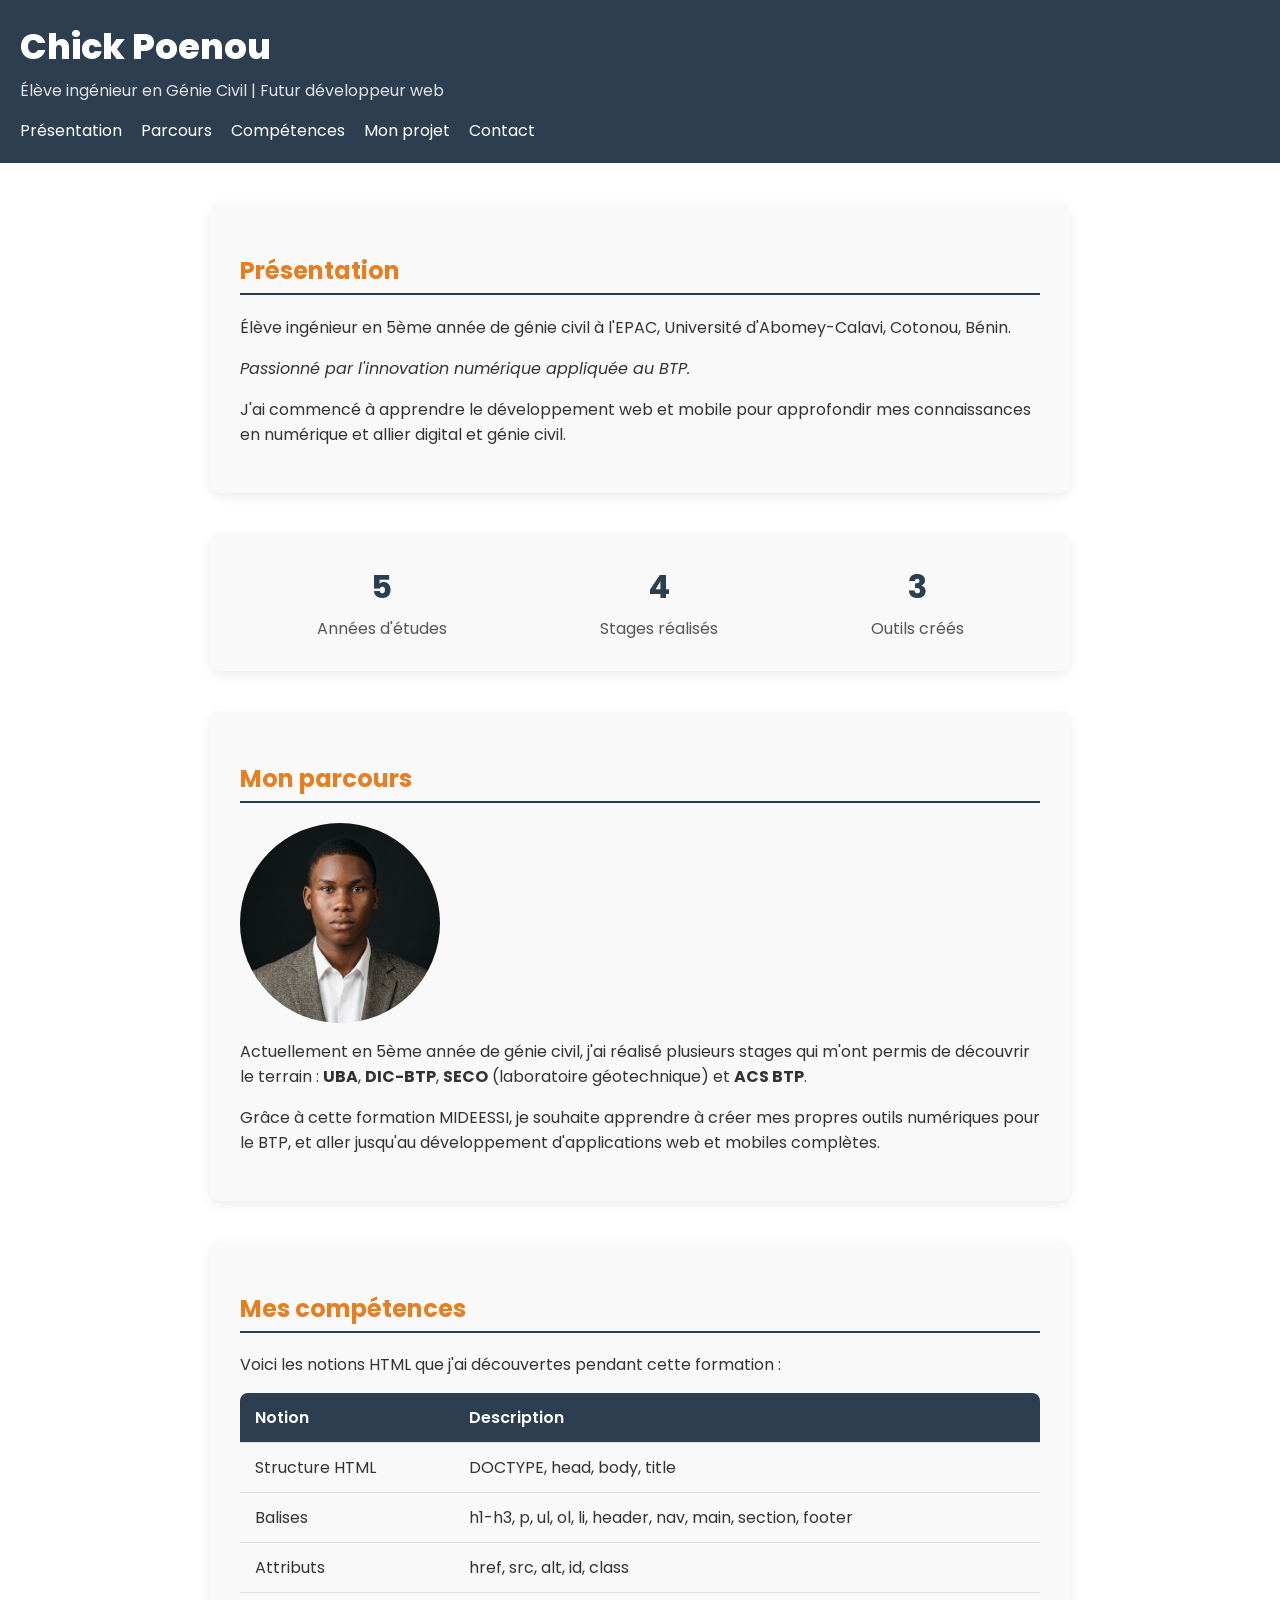
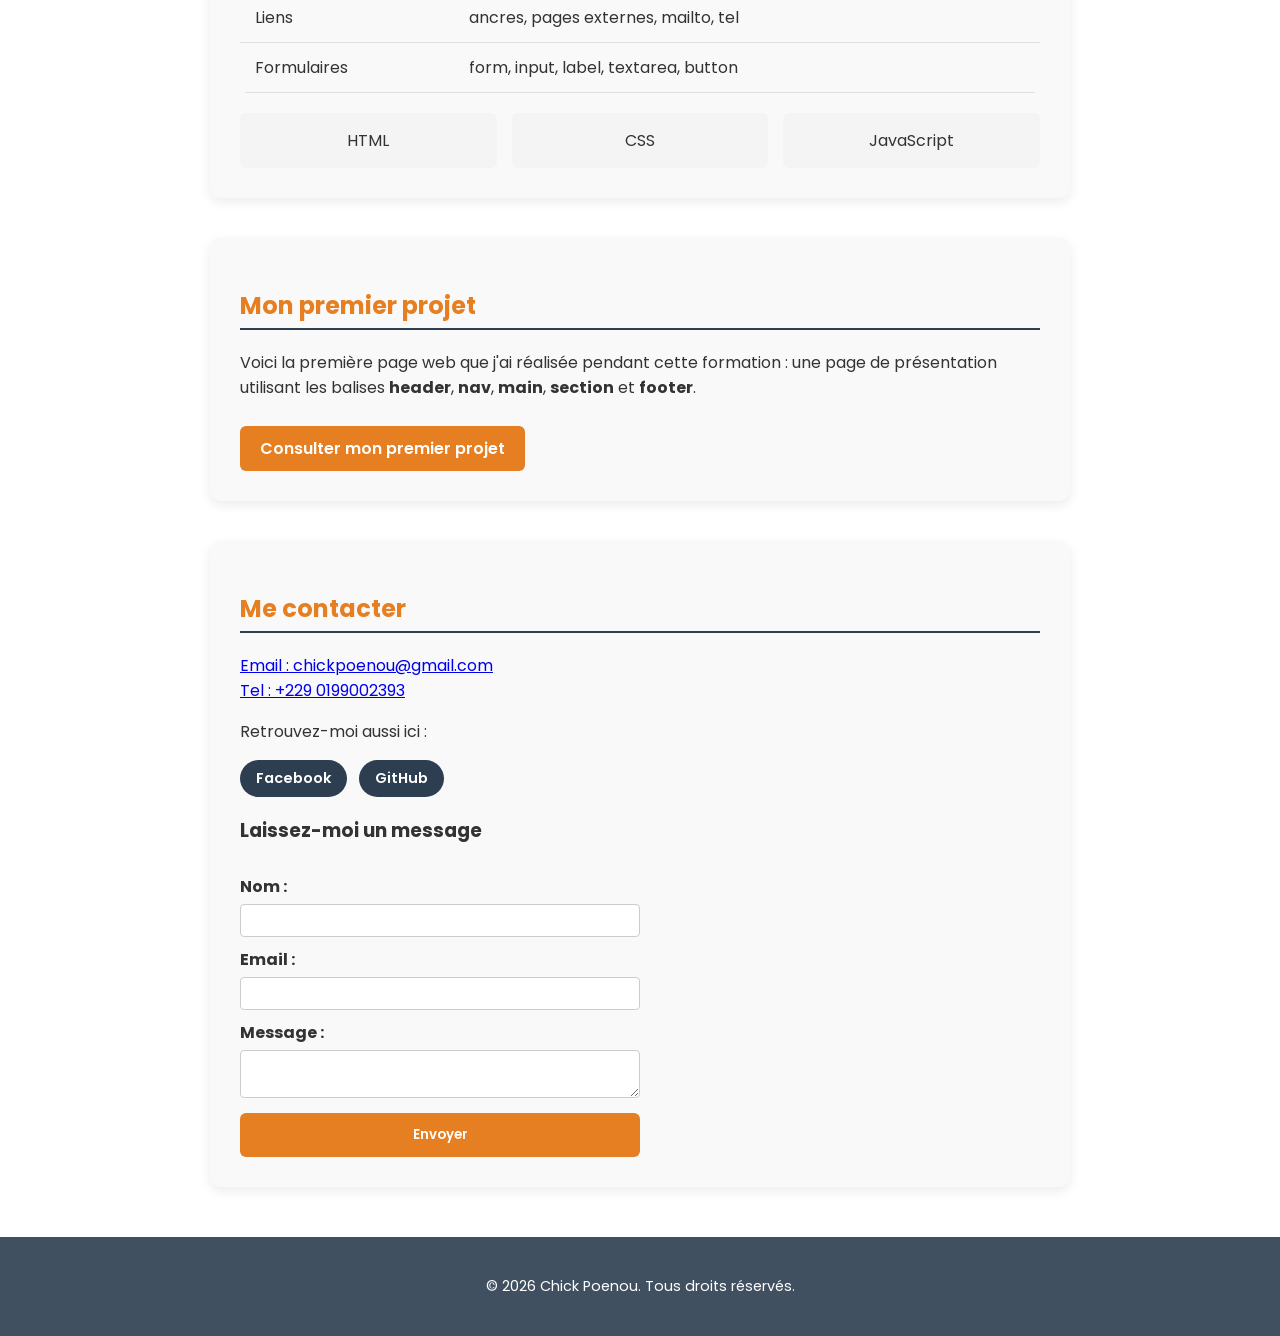
==== index.html @ 0939e18f "Amélioration du design : polices, couleurs, boutons,tableau, footer" ====
<!DOCTYPE html>
<html lang="fr">
<head>
    <meta charset="UTF-8">
    <meta name="viewport" content="width=device-width, initial-scale=1.0">
    <title>Chick Poenou | Portfolio</title>
    <link rel="preconnect" href="https://fonts.googleapis.com">
    <link rel="preconnect" href="https://fonts.gstatic.com" crossorigin>
    <link href="https://fonts.googleapis.com/css2?family=Poppins:wght@400;600;800&display=swap" rel="stylesheet">
    <link rel="stylesheet" href="style.css"> 
</head>
<body>

    <!-- ============================================
         HEADER (parent) : bandeau du haut
         Fils directs : h1, nav
         ============================================ -->
    <header>
        <h1>Chick Poenou</h1>
        <p class="sous-titre">Élève ingénieur en Génie Civil | Futur développeur web</p>

        <!-- nav (fils de header, parent des liens) -->
        <nav>
            <a href="#presentation">Présentation</a>
            <a href="#parcours">Parcours</a>
            <a href="#competences">Compétences</a>
            <a href="#projet">Mon projet</a>
            <a href="#contact">Contact</a>
        </nav>
    </header>

    <!-- ============================================
         MAIN (parent) : contenu principal
         Fils directs : les 5 <section>
         ============================================ -->
    <main>

        <!-- Section 1 (fils de main) : Présentation -->
        <section id="presentation" class="section-portfolio">
            <h2>Présentation</h2>
             <p>Élève ingénieur en 5ème année de génie civil à l'EPAC, Université d'Abomey-Calavi, Cotonou, Bénin.</p>
             <p><em>Passionné par l'innovation numérique appliquée au BTP.</em></p>
             <p>J'ai commencé à apprendre le développement web et mobile pour approfondir mes connaissances en numérique et allier digital et génie civil.</p>
        </section>
        <!-- Section  (fils de main) : Stats -->
        <section class="stats">
            <div class="stat-item">
                <h3>5</h3>
                <p>Années d'études</p>
            </div>
            <div class="stat-item">
                <h3>4</h3>
                <p>Stages réalisés</p>
            </div>
            <div class="stat-item">
                <h3>3</h3>
                <p>Outils créés</p>
            </div>
        </section>
        <!-- Section 2 (fils de main) : Parcours -->
        <section id="parcours" class="section-portfolio">
            <h2>Mon parcours</h2>
              <img src="photo-chick.png" alt="Photo de Chick Poenou">
             <p>Actuellement en 5ème année de génie civil, j'ai réalisé plusieurs stages qui m'ont permis de découvrir le terrain : <strong>UBA</strong>, <strong>DIC-BTP</strong>, <strong>SECO</strong> (laboratoire géotechnique) et <strong>ACS BTP</strong>.</p>
             <p>Grâce à cette formation MIDEESSI, je souhaite apprendre à créer mes propres outils numériques pour le BTP, et aller jusqu'au développement d'applications web et mobiles complètes.</p>
        </section>

        <!-- Section 3 (fils de main) : Compétences -->
        <section id="competences" class="section-portfolio">
            <h2>Mes compétences</h2>
             <p>Voici les notions HTML que j'ai découvertes pendant cette formation :</p>

            <!-- table (fils de section) : parent de thead et tbody -->
            <table>
                <thead>
                    <tr>
                        <th>Notion</th>
                        <th>Description</th>
                    </tr>
                </thead>
                <tbody>
                    <tr>
                        <td>Structure HTML</td>
                        <td>DOCTYPE, head, body, title</td>
                    </tr>
                    <tr>
                        <td>Balises</td>
                        <td>h1-h3, p, ul, ol, li, header, nav, main, section, footer</td>
                    </tr>
                    <tr>
                        <td>Attributs</td>
                        <td>href, src, alt, id, class</td>
                    </tr>
                    <tr>
                        <td>Liens</td>
                        <td>ancres, pages externes, mailto, tel</td>
                    </tr>
                    <tr>
                        <td>Formulaires</td>
                        <td>form, input, label, textarea, button</td>
                    </tr>
                </tbody>
            </table>

<!-- GRID DEMO — grille de mise en page -->
            
            <div class="grille-demo">
            <div class="grille-item">HTML</div>
            <div class="grille-item">CSS</div>
            <div class="grille-item">JavaScript</div>
</div>
        </section>

        <!-- Section 4 (fils de main) : Mon projet -->
        <section id="projet" class="section-portfolio">
            <h2>Mon premier projet</h2>
             <p>Voici la première page web que j'ai réalisée pendant cette formation : une page de présentation utilisant les balises <strong>header</strong>, <strong>nav</strong>, <strong>main</strong>, <strong>section</strong> et <strong>footer</strong>.</p>
            <a href="premier-projet.html" target="_blank">Consulter mon premier projet</a>
        </section>

        <!-- Section 5 (fils de main) : Contact -->
        <section id="contact" class="section-portfolio">
            <h2>Me contacter</h2>

             <p>
                <a href="mailto:chickpoenou@gmail.com">Email : chickpoenou@gmail.com</a><br>
                <a href="tel:+2290199002393">Tel : +229 0199002393</a>
             </p>

             <p>Retrouvez-moi aussi ici :</p>

            <!-- ul (fils de section) : parent des li -->
            <ul>
                <li><a href="https://www.facebook.com/nettanel-poenou" target="_blank">Facebook</a></li>
                <li><a href="https://github.com/Chickpoenou" target="_blank">GitHub</a></li>
            </ul>

            <h3>Laissez-moi un message</h3>

            <!-- form (fils de section) : parent des label, input, textarea, button -->
            <form>
                <label for="nom">Nom :</label>
                <input type="text" id="nom" name="nom" required>

                <label for="email">Email :</label>
                <input type="email" id="email" name="email" required>

                <label for="message">Message :</label>
                <textarea id="message" name="message"></textarea>

                <button type="submit">Envoyer</button>
            </form>
        </section>
    </main>

    <!-- ============================================
         FOOTER (parent) : pied de page
         Fils direct : p
         ============================================ -->
    <footer>
        <p>© 2026 Chick Poenou. Tous droits réservés.</p>
    </footer>

    <button id="retour-haut" title="Retour en haut">↑</button>
    <script src="script.js"></script>
</body>
</html>
---- style.css ----
/* ========================================
   VARIABLES — couleurs réutilisées partout
   :root {
    --couleur-principale: #2c3e50;
    --couleur-texte: orange;
}
   ======================================== */

:root {
    --couleur-principale: #2c3e50;
    --couleur-accent: #e67e22;
    --couleur-texte: white;
    --couleur-texte-sombre: #333;
    --couleur-fond-clair: #f9f9f9;
}
/* ========================================
   BASE — styles généraux de la page
   body {
    font-family: Arial, sans-serif;
    margin: 0;
    padding: 0;
}
   ======================================== */
body {
    font-family: 'Poppins', Arial, sans-serif;
    margin: 0;
    padding: 0;
     color: var(--couleur-texte-sombre);
}
/* ========================================
   HEADER — bandeau du haut avec nom + menu
   ======================================== */
header {
    background-color: var(--couleur-principale);
    color: var(--couleur-texte);
    padding: 20px;
}
/* ========================================
   HEADER — h1
   ======================================== */

h1 {
    margin: 0;
    font-size: 2.2rem;
    font-weight: 800;
}

.sous-titre {
    margin: 5px 0 15px;
    font-weight: 400;
    opacity: 0.85;
}
/* Liens du menu de navigation */
nav a {
    color: var(--couleur-texte);
    text-decoration: none;
    margin-right: 15px;
}

nav a:hover {
    text-decoration: underline;
}

/* ========================================
   SECTIONS — mise en page générale du contenu
   section {
    max-width: 800px;
    margin: 30px auto;
    padding: 20px;
}
   ======================================== */

section {
    max-width: 800px;
    margin: 40px auto;
    padding: 30px;
    background-color: var(--couleur-fond-clair);
    border-radius: 10px;
    box-shadow: 0 4px 12px rgba(0, 0, 0, 0.08);
}
/* Titres de chaque section 
h2 {
    color: var(--couleur-texte);
    border-bottom: 2px solid var(--couleur-principale);
    padding-bottom: 5px;
}*/

h2 {
    color: var(--couleur-accent);
    border-bottom: 2px solid var(--couleur-principale);
    padding-bottom: 5px;
}
/* ========================================
   TABLEAU — section Compétences
   table {
    width: 100%;
    border-collapse: collapse;
    margin-top: 15px;
}

th, td {
    border: 1px solid #ccc;
    padding: 10px;
    text-align: left;
}

th {
    background-color: var(--couleur-principale);
    color: var(--couleur-texte);
}
   ======================================== */
table {
    width: 100%;
    border-collapse: collapse;
    margin-top: 15px;
    border-radius: 8px;
    overflow: hidden;
}

th, td {
    padding: 12px 15px;
    text-align: left;
    border-bottom: 1px solid #e0e0e0;
}

th {
    background-color: var(--couleur-principale);
    color: white;
    font-weight: 600;
}

tbody tr:hover {
    background-color: #f0f0f0;
}

/* ========================================
   FORMULAIRE — section Contact
   ======================================== */
form {
    display: flex;
    flex-direction: column;
    max-width: 400px;
}

label {
    margin-top: 10px;
    font-weight: bold;
}

input, textarea {
    padding: 8px;
    margin-top: 5px;
    border: 1px solid #ccc;
    border-radius: 4px;
}

button {
    margin-top: 15px;
    padding: 12px 20px;
    background-color: var(--couleur-accent);
    color: white;
    border: none;
    border-radius: 6px;
    cursor: pointer;
    font-family: 'Poppins', Arial, sans-serif;
    font-weight: 600;
}

button:hover {
    background-color: #cf6c1a;
}


/* ========================================
   PHOTO — section Parcours
   ======================================== */
#parcours img {
    width: 200px;
    height: 200px;
    object-fit: cover;
    border-radius: 50%;
    display: block;
    margin: 15px 0;
}

/* ========================================
   FOOTER — pied de page
   footer {
    background-color: #503f2c;
    color: var(--couleur-texte);
    text-align: center;
    padding: 15px;
    margin-top: 30px;
}
   ======================================== */

footer {
    background-color: var(--couleur-principale);
    color: white;
    text-align: center;
    padding: 25px 15px;
    margin-top: 50px;
    font-size: 0.9rem;
    opacity: 0.9;
}
/* ========================================
   STATS — bloc de chiffres clés en ligne
   ======================================== */
.stats {
    display: flex;
    justify-content: space-around;
    max-width: 800px;
    margin: 30px auto;
    text-align: center;
}

.stat-item h3 {
    font-size: 2rem;
    color: var(--couleur-principale);
    margin: 0;
}

.stat-item p {
    margin: 5px 0 0;
    color: #555;
}
/* ========================================
   GRID DEMO — grille de mise en page
   ======================================== */
.grille-demo {
    display: grid;
    grid-template-columns: repeat(3, 1fr);
    gap: 15px;
    margin-top: 20px;
}

.grille-item {
    background-color: #f4f4f4;
    padding: 15px;
    border-radius: 6px;
    text-align: center;
}
/* ========================================
   TRANSITIONS — effets doux au survol
   ======================================== */
nav a, button, .grille-item {
    transition: all 0.3s ease;
}

.grille-item:hover {
    background-color: var(--couleur-principale);
    color: white;
    transform: translateY(-3px);
}
/* ========================================
   BOUTON RETOUR EN HAUT
   ======================================== */
#retour-haut {
    position: fixed;
    bottom: 20px;
    right: 20px;
    display: none;
    padding: 12px 16px;
    font-size: 1.2rem;
    border-radius: 50%;
    background-color: var(--couleur-principale);
    color: white;
    border: none;
    cursor: pointer;
}
/* ========================================
   LIENS SOCIAUX — badges cliquables
   ======================================== */
#contact ul {
    list-style: none;
    padding: 0;
    display: flex;
    gap: 12px;
}

#contact ul li a {
    display: inline-block;
    padding: 8px 16px;
    background-color: var(--couleur-principale);
    color: white;
    text-decoration: none;
    border-radius: 20px;
    font-weight: 600;
    font-size: 0.9rem;
}

#contact ul li a:hover {
    background-color: var(--couleur-accent);
}
/* ========================================
   LIEN PROJET — style bouton
   ======================================== */
#projet a {
    display: inline-block;
    margin-top: 10px;
    padding: 10px 20px;
    background-color: var(--couleur-accent);
    color: white;
    text-decoration: none;
    border-radius: 6px;
    font-weight: 600;
    transition: all 0.3s ease;
}

#projet a:hover {
    background-color: var(--couleur-principale);
    transform: translateY(-2px);
}
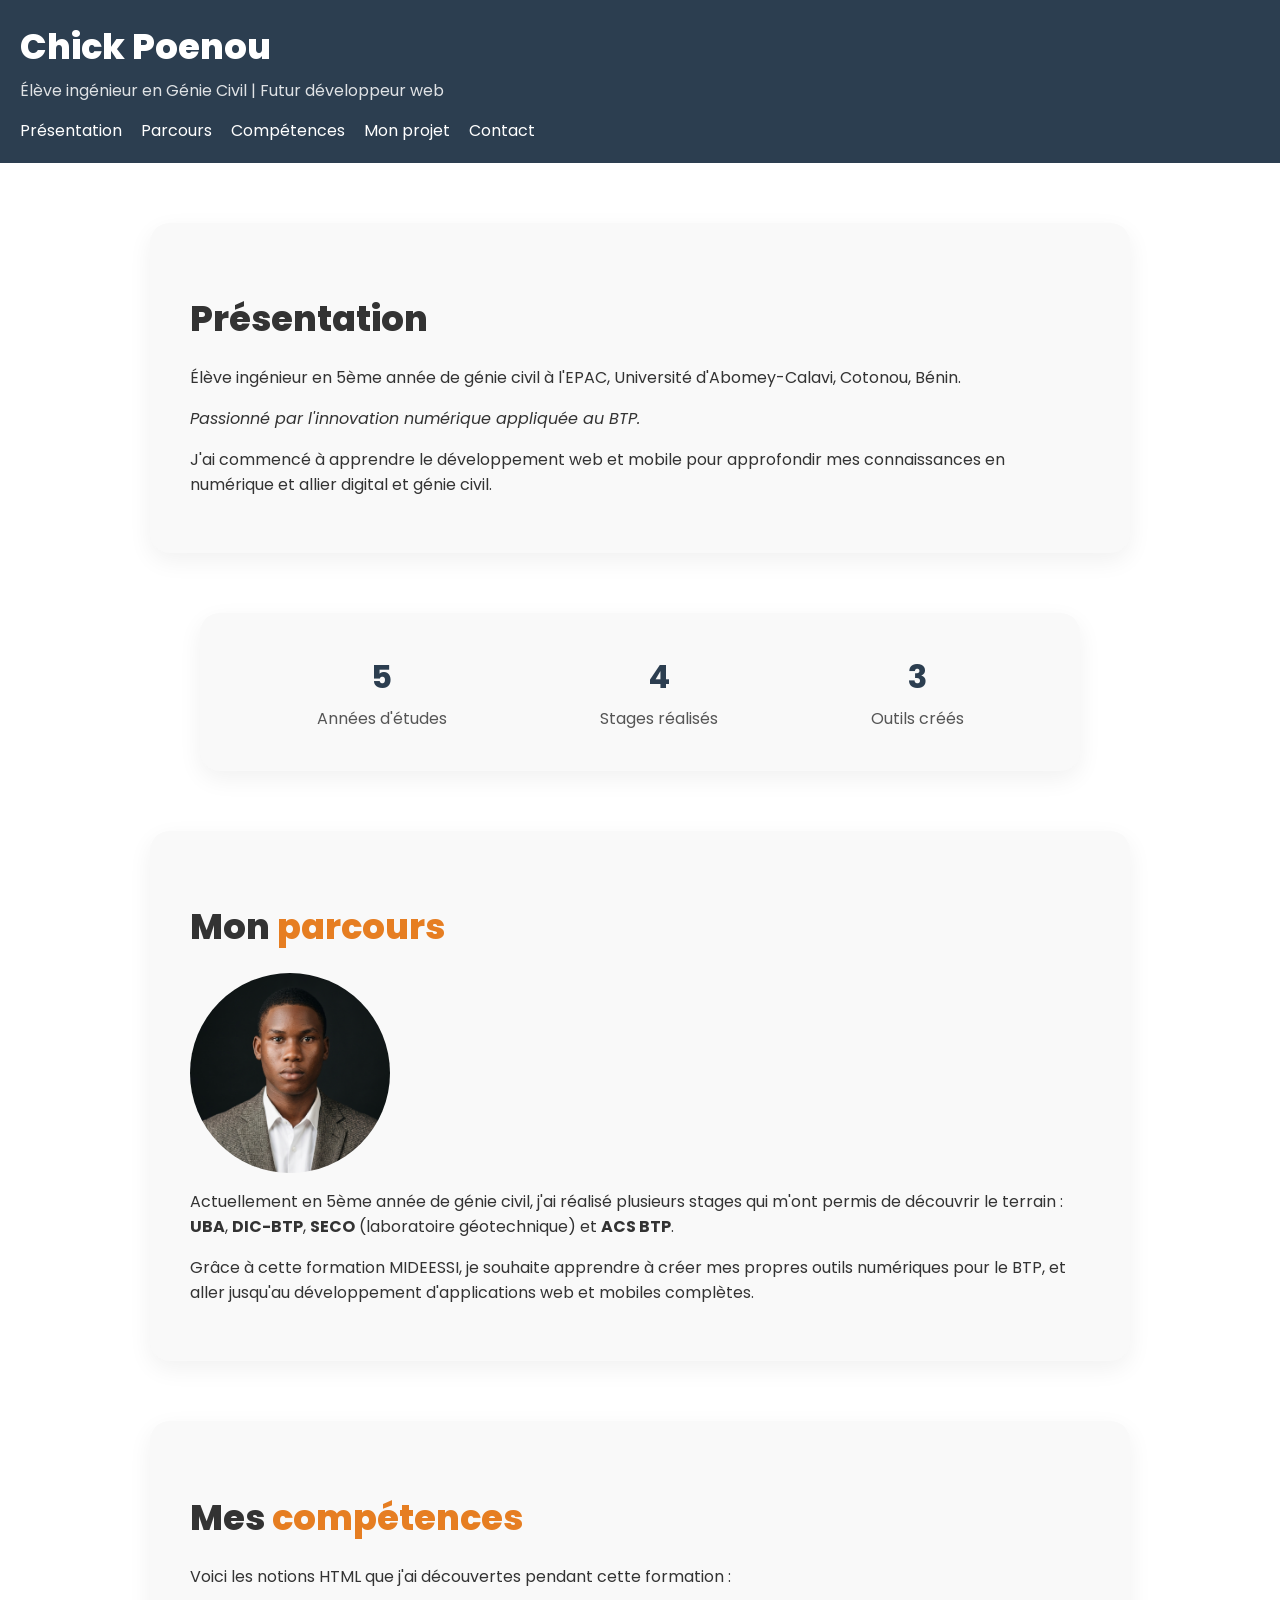
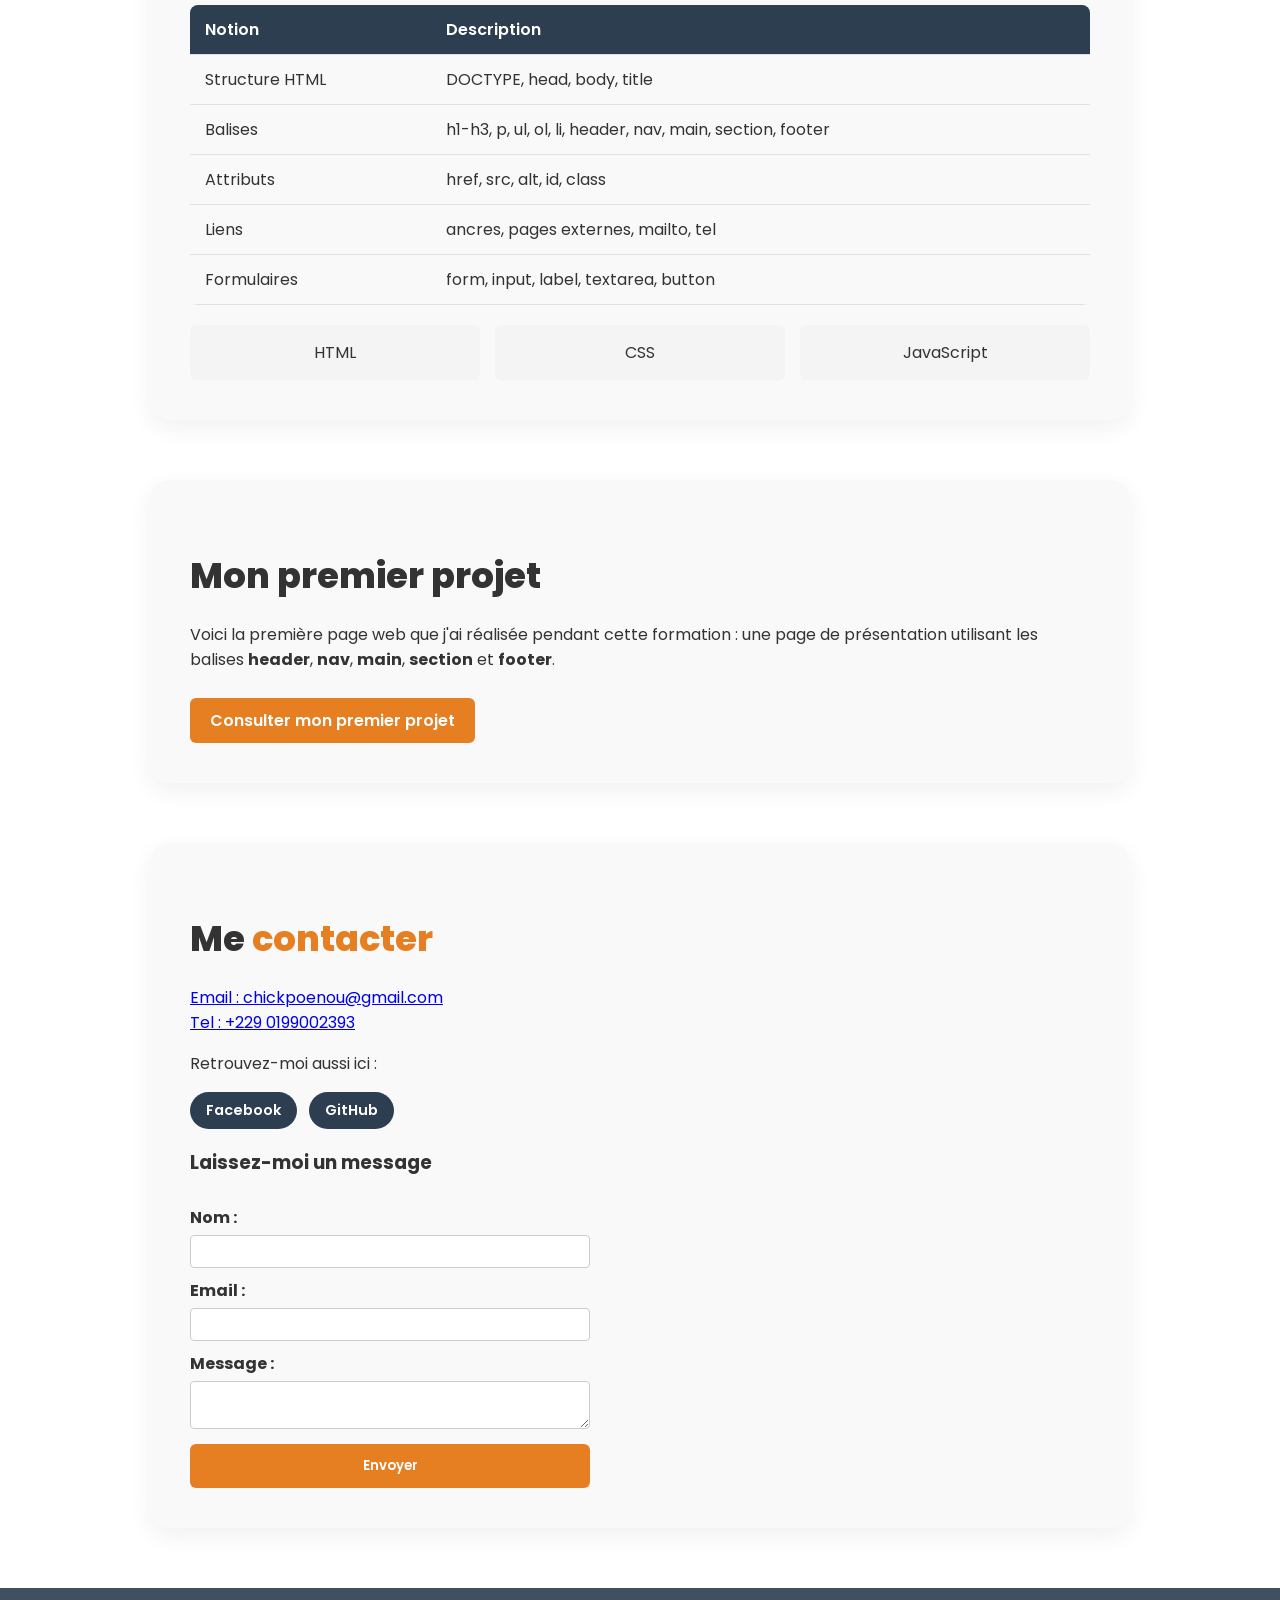
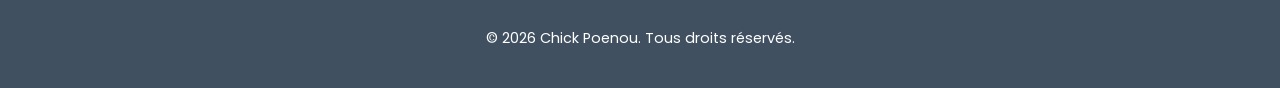
==== commit 9f3aeb2d: "Amélioration design avance : titres, cartes, espacement" ====
--- a/index.html
+++ b/index.html
@@ -59,7 +59,7 @@
         </section>
         <!-- Section 2 (fils de main) : Parcours -->
         <section id="parcours" class="section-portfolio">
-            <h2>Mon parcours</h2>
+            <h2>Mon <span>parcours</span></h2>
               <img src="photo-chick.png" alt="Photo de Chick Poenou">
              <p>Actuellement en 5ème année de génie civil, j'ai réalisé plusieurs stages qui m'ont permis de découvrir le terrain : <strong>UBA</strong>, <strong>DIC-BTP</strong>, <strong>SECO</strong> (laboratoire géotechnique) et <strong>ACS BTP</strong>.</p>
              <p>Grâce à cette formation MIDEESSI, je souhaite apprendre à créer mes propres outils numériques pour le BTP, et aller jusqu'au développement d'applications web et mobiles complètes.</p>
@@ -67,7 +67,7 @@
 
         <!-- Section 3 (fils de main) : Compétences -->
         <section id="competences" class="section-portfolio">
-            <h2>Mes compétences</h2>
+            <h2>Mes <span>compétences</span></h2>
              <p>Voici les notions HTML que j'ai découvertes pendant cette formation :</p>
 
             <!-- table (fils de section) : parent de thead et tbody -->
@@ -120,7 +120,7 @@
 
         <!-- Section 5 (fils de main) : Contact -->
         <section id="contact" class="section-portfolio">
-            <h2>Me contacter</h2>
+            <h2>Me <span>contacter</span></h2>
 
              <p>
                 <a href="mailto:chickpoenou@gmail.com">Email : chickpoenou@gmail.com</a><br>
--- a/style.css
+++ b/style.css
@@ -71,12 +71,12 @@
    ======================================== */
 
 section {
-    max-width: 800px;
-    margin: 40px auto;
-    padding: 30px;
+    max-width: 900px;
+    margin: 60px auto;
+    padding: 40px;
     background-color: var(--couleur-fond-clair);
-    border-radius: 10px;
-    box-shadow: 0 4px 12px rgba(0, 0, 0, 0.08);
+    border-radius: 20px;
+    box-shadow: 0 8px 24px rgba(0, 0, 0, 0.06);
 }
 /* Titres de chaque section 
 h2 {
@@ -86,9 +86,15 @@
 }*/
 
 h2 {
+    color: var(--couleur-texte-sombre);
+    font-size: 2.2rem;
+    font-weight: 800;
+    border-bottom: none;
+    margin-bottom: 20px;
+}
+
+h2 span {
     color: var(--couleur-accent);
-    border-bottom: 2px solid var(--couleur-principale);
-    padding-bottom: 5px;
 }
 /* ========================================
    TABLEAU — section Compétences
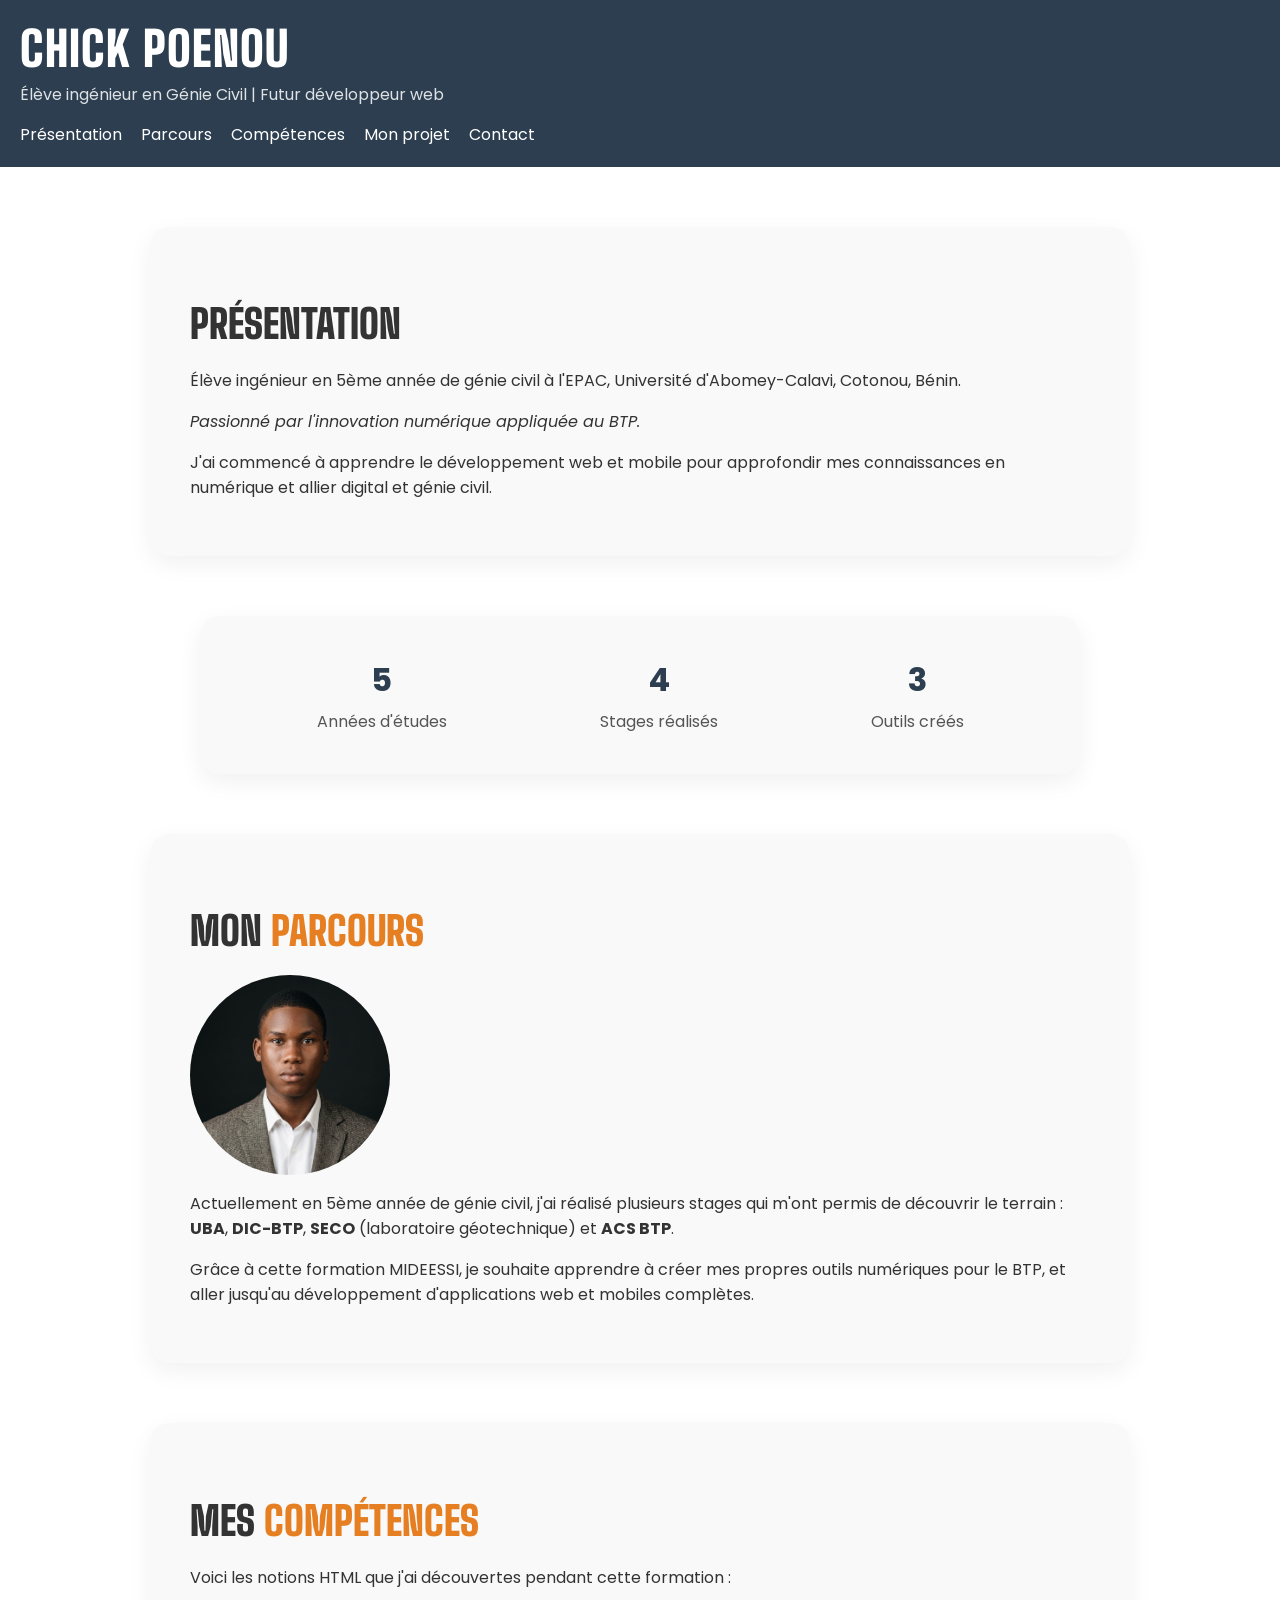
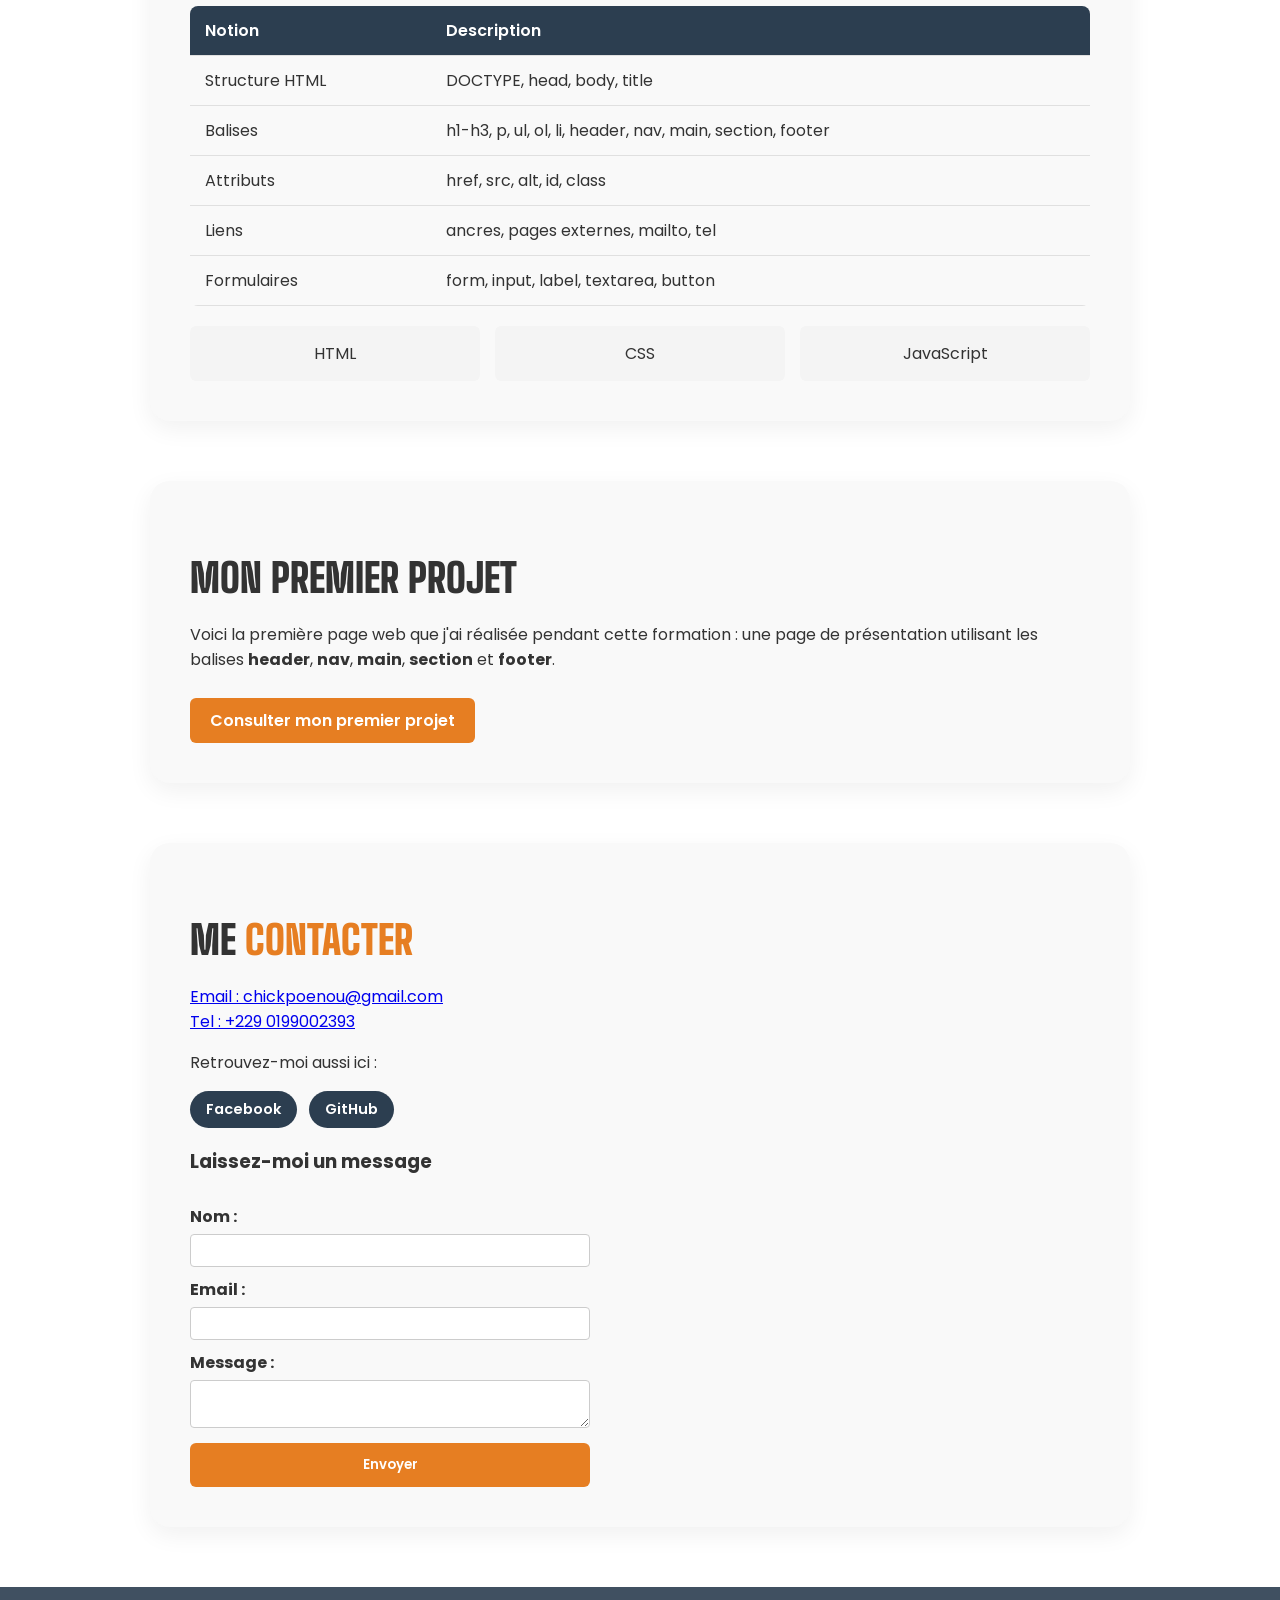
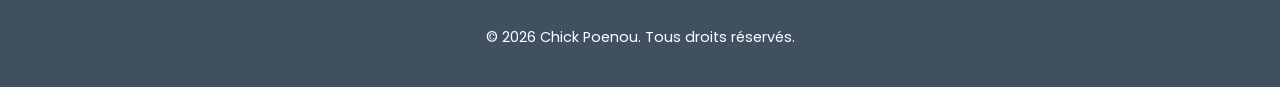
==== commit 90bc2305: "Ajout police Big Shoulders Display pour les titres" ====
--- a/index.html
+++ b/index.html
@@ -6,7 +6,7 @@
     <title>Chick Poenou | Portfolio</title>
     <link rel="preconnect" href="https://fonts.googleapis.com">
     <link rel="preconnect" href="https://fonts.gstatic.com" crossorigin>
-    <link href="https://fonts.googleapis.com/css2?family=Poppins:wght@400;600;800&display=swap" rel="stylesheet">
+    <link href="https://fonts.googleapis.com/css2?family=Big+Shoulders+Display:wght@700;900&family=Poppins:wght@400;600;800&display=swap" rel="stylesheet">
     <link rel="stylesheet" href="style.css"> 
 </head>
 <body>
@@ -36,7 +36,7 @@
     <main>
 
         <!-- Section 1 (fils de main) : Présentation -->
-        <section id="presentation" class="section-portfolio">
+        <section id="presentation" class="section-portfolio cache">
             <h2>Présentation</h2>
              <p>Élève ingénieur en 5ème année de génie civil à l'EPAC, Université d'Abomey-Calavi, Cotonou, Bénin.</p>
              <p><em>Passionné par l'innovation numérique appliquée au BTP.</em></p>
@@ -58,7 +58,7 @@
             </div>
         </section>
         <!-- Section 2 (fils de main) : Parcours -->
-        <section id="parcours" class="section-portfolio">
+        <section id="parcours" class="section-portfolio cache">
             <h2>Mon <span>parcours</span></h2>
               <img src="photo-chick.png" alt="Photo de Chick Poenou">
              <p>Actuellement en 5ème année de génie civil, j'ai réalisé plusieurs stages qui m'ont permis de découvrir le terrain : <strong>UBA</strong>, <strong>DIC-BTP</strong>, <strong>SECO</strong> (laboratoire géotechnique) et <strong>ACS BTP</strong>.</p>
@@ -66,7 +66,7 @@
         </section>
 
         <!-- Section 3 (fils de main) : Compétences -->
-        <section id="competences" class="section-portfolio">
+        <section id="competences" class="section-portfolio cache">
             <h2>Mes <span>compétences</span></h2>
              <p>Voici les notions HTML que j'ai découvertes pendant cette formation :</p>
 
@@ -112,14 +112,14 @@
         </section>
 
         <!-- Section 4 (fils de main) : Mon projet -->
-        <section id="projet" class="section-portfolio">
+        <section id="projet" class="section-portfolio cache">
             <h2>Mon premier projet</h2>
              <p>Voici la première page web que j'ai réalisée pendant cette formation : une page de présentation utilisant les balises <strong>header</strong>, <strong>nav</strong>, <strong>main</strong>, <strong>section</strong> et <strong>footer</strong>.</p>
             <a href="premier-projet.html" target="_blank">Consulter mon premier projet</a>
         </section>
 
         <!-- Section 5 (fils de main) : Contact -->
-        <section id="contact" class="section-portfolio">
+        <section id="contact" class="section-portfolio cache">
             <h2>Me <span>contacter</span></h2>
 
              <p>
--- a/style.css
+++ b/style.css
@@ -41,10 +41,12 @@
 
 h1 {
     margin: 0;
-    font-size: 2.2rem;
-    font-weight: 800;
-}
-
+    font-size: 3rem;
+    font-weight: 900;
+    font-family: 'Big Shoulders Display', sans-serif;
+    text-transform: uppercase;
+    letter-spacing: 1px;
+}
 .sous-titre {
     margin: 5px 0 15px;
     font-weight: 400;
@@ -87,8 +89,10 @@
 
 h2 {
     color: var(--couleur-texte-sombre);
-    font-size: 2.2rem;
-    font-weight: 800;
+    font-size: 2.5rem;
+    font-weight: 900;
+    font-family: 'Big Shoulders Display', sans-serif;
+    text-transform: uppercase;
     border-bottom: none;
     margin-bottom: 20px;
 }
@@ -316,4 +320,52 @@
 #projet a:hover {
     background-color: var(--couleur-principale);
     transform: translateY(-2px);
+}
+/* ========================================
+   ANIMATION AU SCROLL
+   ======================================== */
+.cache {
+    opacity: 0;
+    transform: translateY(40px);
+    transition: opacity 0.8s ease, transform 0.8s ease;
+}
+
+.visible {
+    opacity: 1;
+    transform: translateY(0);
+}
+/* ========================================
+   RESPONSIVE — adaptation mobile
+   ======================================== */
+@media (max-width: 768px) {
+
+    /* Stats : passer de côte-à-côte à empilé */
+    .stats {
+        flex-direction: column;
+        gap: 20px;
+    }
+
+    /* Tableau : permettre le défilement horizontal sans casser la page */
+    table {
+        display: block;
+        overflow-x: auto;
+        white-space: nowrap;
+    }
+
+    /* Photo : un peu plus petite sur mobile */
+    #parcours img {
+        width: 150px;
+        height: 150px;
+    }
+
+    /* Sections : moins de marge/padding pour gagner de la place */
+    section {
+        margin: 30px 15px;
+        padding: 20px;
+    }
+
+    /* Titres : un peu plus petits pour ne pas être trop imposants */
+    h2 {
+        font-size: 1.6rem;
+    }
 }
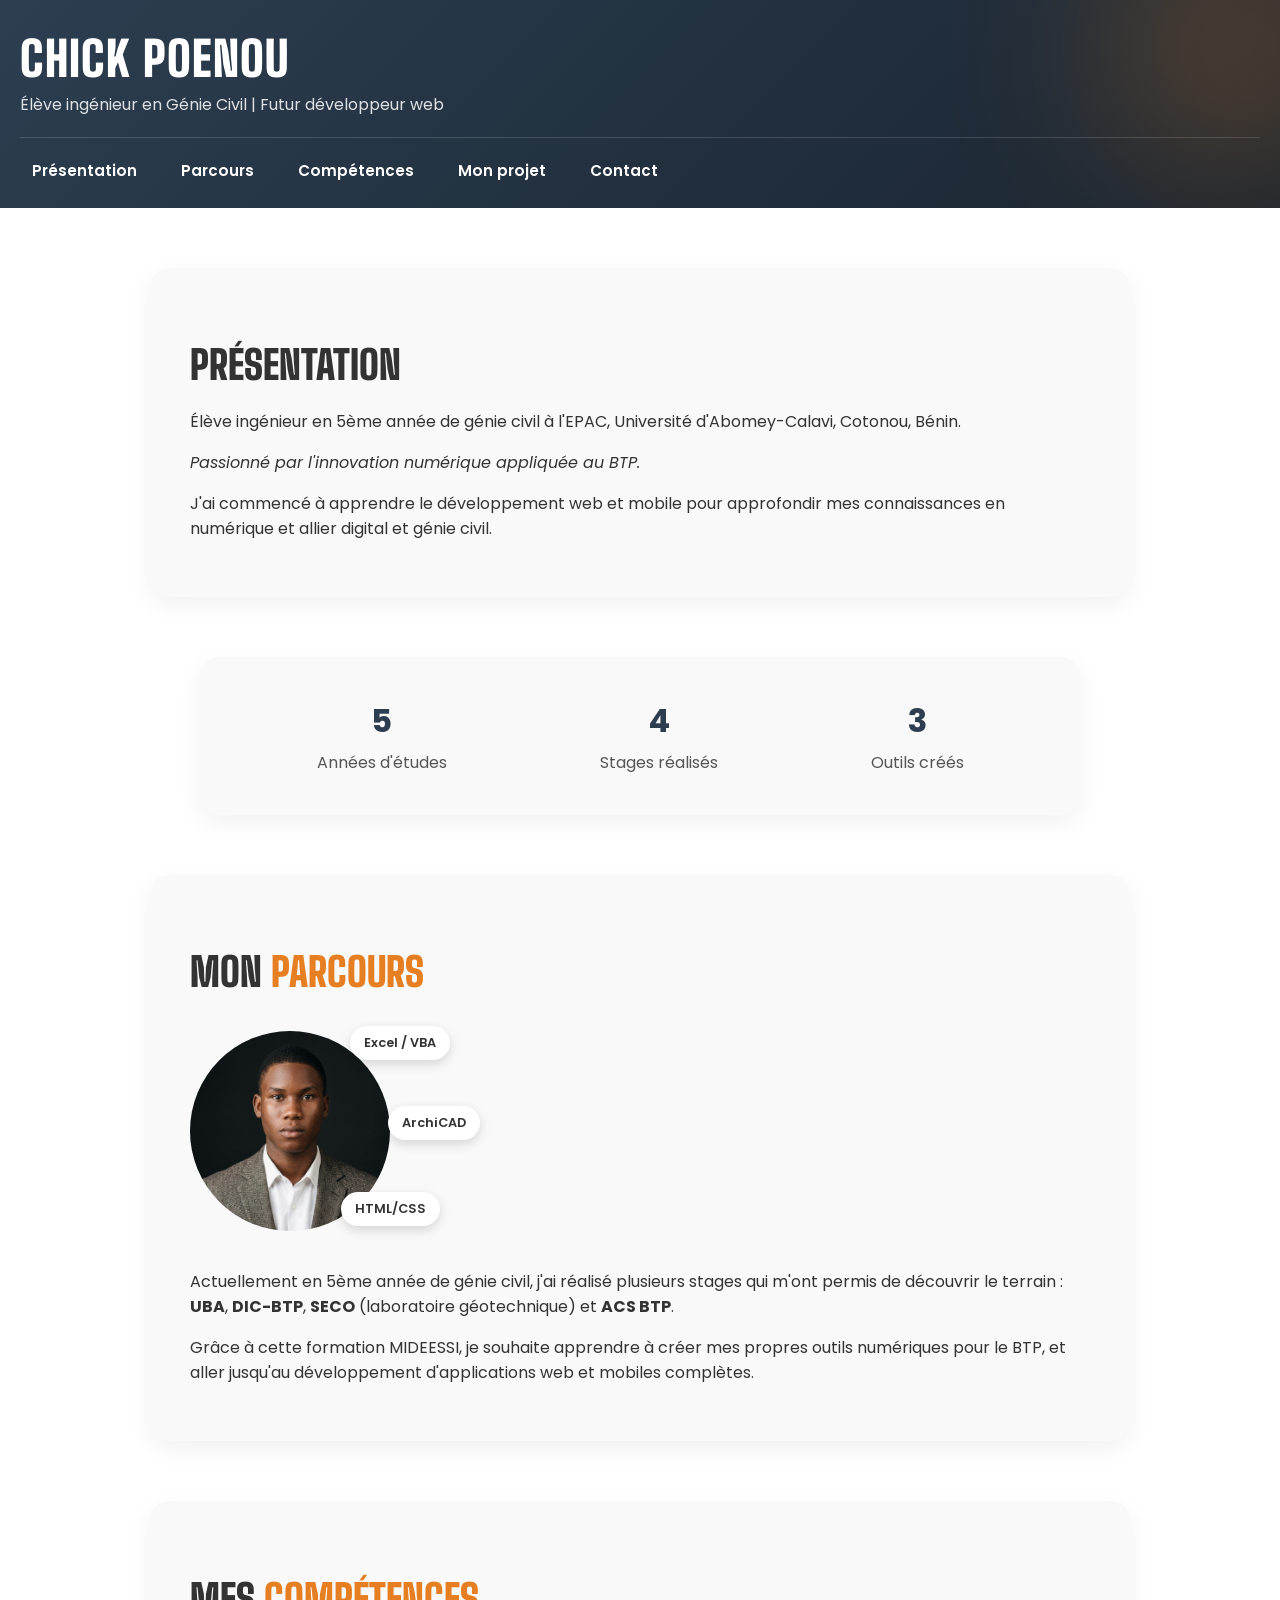
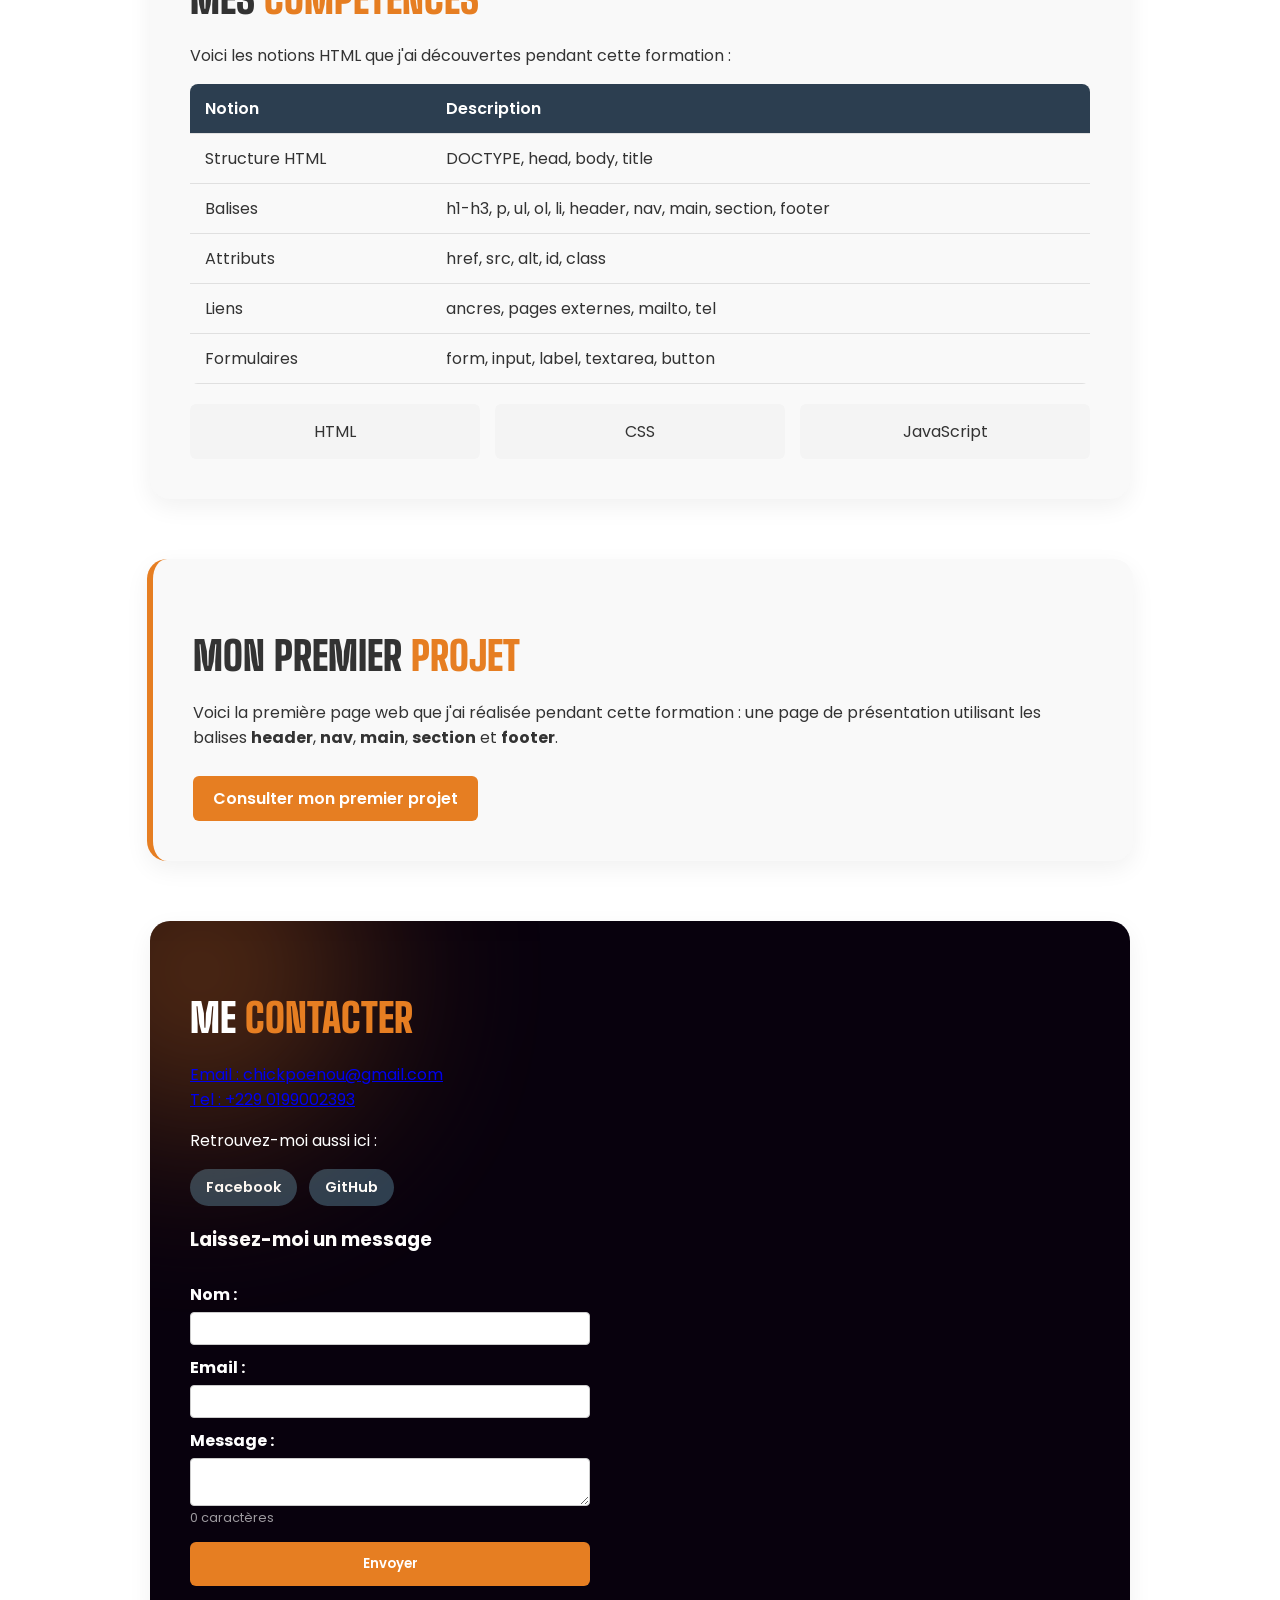
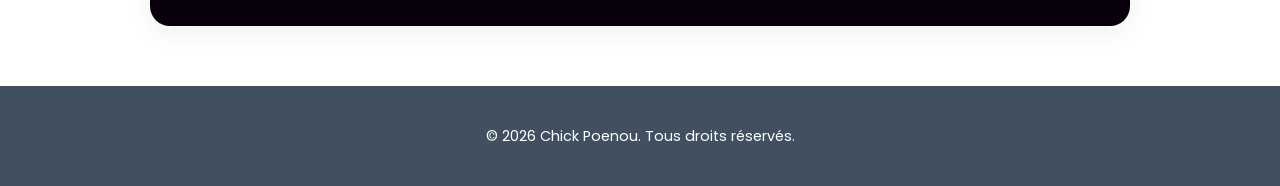
==== commit bd196eed: "Ajout badges photo, style projet, degrade header, compteur caracteres" ====
--- a/index.html
+++ b/index.html
@@ -59,11 +59,18 @@
         </section>
         <!-- Section 2 (fils de main) : Parcours -->
         <section id="parcours" class="section-portfolio cache">
-            <h2>Mon <span>parcours</span></h2>
-              <img src="photo-chick.png" alt="Photo de Chick Poenou">
-             <p>Actuellement en 5ème année de génie civil, j'ai réalisé plusieurs stages qui m'ont permis de découvrir le terrain : <strong>UBA</strong>, <strong>DIC-BTP</strong>, <strong>SECO</strong> (laboratoire géotechnique) et <strong>ACS BTP</strong>.</p>
-             <p>Grâce à cette formation MIDEESSI, je souhaite apprendre à créer mes propres outils numériques pour le BTP, et aller jusqu'au développement d'applications web et mobiles complètes.</p>
-        </section>
+    <h2>Mon <span>parcours</span></h2>
+    
+    <div class="photo-conteneur">
+        <img src="photo-chick.png" alt="Photo de Chick Poenou">
+        <span class="badge badge-1">Excel / VBA</span>
+        <span class="badge badge-2">ArchiCAD</span>
+        <span class="badge badge-3">HTML/CSS</span>
+    </div>
+
+    <p>Actuellement en 5ème année de génie civil, j'ai réalisé plusieurs stages qui m'ont permis de découvrir le terrain : <strong>UBA</strong>, <strong>DIC-BTP</strong>, <strong>SECO</strong> (laboratoire géotechnique) et <strong>ACS BTP</strong>.</p>
+    <p>Grâce à cette formation MIDEESSI, je souhaite apprendre à créer mes propres outils numériques pour le BTP, et aller jusqu'au développement d'applications web et mobiles complètes.</p>
+</section>
 
         <!-- Section 3 (fils de main) : Compétences -->
         <section id="competences" class="section-portfolio cache">
@@ -113,10 +120,10 @@
 
         <!-- Section 4 (fils de main) : Mon projet -->
         <section id="projet" class="section-portfolio cache">
-            <h2>Mon premier projet</h2>
-             <p>Voici la première page web que j'ai réalisée pendant cette formation : une page de présentation utilisant les balises <strong>header</strong>, <strong>nav</strong>, <strong>main</strong>, <strong>section</strong> et <strong>footer</strong>.</p>
-            <a href="premier-projet.html" target="_blank">Consulter mon premier projet</a>
-        </section>
+    <h2>Mon premier <span>projet</span></h2>
+    <p>Voici la première page web que j'ai réalisée pendant cette formation : une page de présentation utilisant les balises <strong>header</strong>, <strong>nav</strong>, <strong>main</strong>, <strong>section</strong> et <strong>footer</strong>.</p>
+    <a href="premier-projet.html" target="_blank">Consulter mon premier projet</a>
+</section>
 
         <!-- Section 5 (fils de main) : Contact -->
         <section id="contact" class="section-portfolio cache">
@@ -147,6 +154,7 @@
 
                 <label for="message">Message :</label>
                 <textarea id="message" name="message"></textarea>
+                <p id="compteur">0 caractères</p>           
 
                 <button type="submit">Envoyer</button>
             </form>
--- a/style.css
+++ b/style.css
@@ -1,11 +1,6 @@
 /* ========================================
    VARIABLES — couleurs réutilisées partout
-   :root {
-    --couleur-principale: #2c3e50;
-    --couleur-texte: orange;
-}
-   ======================================== */
-
+   ======================================== */
 :root {
     --couleur-principale: #2c3e50;
     --couleur-accent: #e67e22;
@@ -15,11 +10,6 @@
 }
 /* ========================================
    BASE — styles généraux de la page
-   body {
-    font-family: Arial, sans-serif;
-    margin: 0;
-    padding: 0;
-}
    ======================================== */
 body {
     font-family: 'Poppins', Arial, sans-serif;
@@ -31,10 +21,36 @@
    HEADER — bandeau du haut avec nom + menu
    ======================================== */
 header {
-    background-color: var(--couleur-principale);
+    background: linear-gradient(135deg, var(--couleur-principale) 0%, #1a2530 100%);
     color: var(--couleur-texte);
-    padding: 20px;
-}
+    padding: 30px 20px 0;
+    position: relative;
+    overflow: hidden;
+}
+
+header::after {
+    content: "";
+    position: absolute;
+    top: -80px;
+    right: -80px;
+    width: 250px;
+    height: 250px;
+    background: var(--couleur-accent);
+    border-radius: 50%;
+    filter: blur(90px);
+    opacity: 0.3;
+}
+
+nav {
+    margin-top: 20px;
+    padding-top: 15px;
+    border-top: 1px solid rgba(255, 255, 255, 0.15);
+    display: flex;
+    flex-wrap: wrap;
+    gap: 10px 20px;
+    padding-bottom: 20px;
+}
+
 /* ========================================
    HEADER — h1
    ======================================== */
@@ -56,20 +72,20 @@
 nav a {
     color: var(--couleur-texte);
     text-decoration: none;
-    margin-right: 15px;
+    font-weight: 600;
+    font-size: 0.95rem;
+    padding: 6px 12px;
+    border-radius: 20px;
+    transition: all 0.3s ease;
 }
 
 nav a:hover {
-    text-decoration: underline;
+    background-color: rgba(255, 255, 255, 0.15);
+    text-decoration: none;
 }
 
 /* ========================================
    SECTIONS — mise en page générale du contenu
-   section {
-    max-width: 800px;
-    margin: 30px auto;
-    padding: 20px;
-}
    ======================================== */
 
 section {
@@ -81,11 +97,7 @@
     box-shadow: 0 8px 24px rgba(0, 0, 0, 0.06);
 }
 /* Titres de chaque section 
-h2 {
-    color: var(--couleur-texte);
-    border-bottom: 2px solid var(--couleur-principale);
-    padding-bottom: 5px;
-}*/
+*/
 
 h2 {
     color: var(--couleur-texte-sombre);
@@ -102,22 +114,6 @@
 }
 /* ========================================
    TABLEAU — section Compétences
-   table {
-    width: 100%;
-    border-collapse: collapse;
-    margin-top: 15px;
-}
-
-th, td {
-    border: 1px solid #ccc;
-    padding: 10px;
-    text-align: left;
-}
-
-th {
-    background-color: var(--couleur-principale);
-    color: var(--couleur-texte);
-}
    ======================================== */
 table {
     width: 100%;
@@ -179,7 +175,6 @@
 button:hover {
     background-color: #cf6c1a;
 }
-
 
 /* ========================================
    PHOTO — section Parcours
@@ -192,18 +187,9 @@
     display: block;
     margin: 15px 0;
 }
-
 /* ========================================
    FOOTER — pied de page
-   footer {
-    background-color: #503f2c;
-    color: var(--couleur-texte);
-    text-align: center;
-    padding: 15px;
-    margin-top: 30px;
-}
-   ======================================== */
-
+   ======================================== */
 footer {
     background-color: var(--couleur-principale);
     color: white;
@@ -368,4 +354,83 @@
     h2 {
         font-size: 1.6rem;
     }
+}
+/* ========================================
+   SECTION CONTACT — fond sombre avec effet
+   ======================================== */
+#contact {
+    background-color: #08010d;
+    color: white;
+    position: relative;
+    overflow: hidden;
+}
+
+#contact::before {
+    content: "";
+    position: absolute;
+    top: -100px;
+    left: -100px;
+    width: 300px;
+    height: 300px;
+    background: var(--couleur-accent);
+    border-radius: 50%;
+    filter: blur(100px);
+    opacity: 0.4;
+}
+
+#contact h2 {
+    color: white;
+    position: relative;
+    z-index: 2;
+}
+
+#contact p, #contact label {
+    position: relative;
+    z-index: 2;
+}
+/* ========================================
+   BADGES FLOTTANTS — autour de la photo
+   ======================================== */
+.photo-conteneur {
+    position: relative;
+    display: inline-block;
+}
+
+.badge {
+    position: absolute;
+    background-color: white;
+    color: var(--couleur-texte-sombre);
+    padding: 8px 14px;
+    border-radius: 20px;
+    font-size: 0.8rem;
+    font-weight: 600;
+    box-shadow: 0 4px 12px rgba(0, 0, 0, 0.15);
+}
+
+.badge-1 {
+    top: 10px;
+    right: -60px;
+}
+
+.badge-2 {
+    top: 90px;
+    right: -90px;
+}
+
+.badge-3 {
+    bottom: 20px;
+    right: -50px;
+}
+/* ========================================
+   SECTION PROJET — mise en avant
+   ======================================== */
+#projet {
+    border-left: 6px solid var(--couleur-accent);
+}/* ========================================
+   COMPTEUR DE CARACTÈRES
+   ======================================== */
+#compteur {
+    font-size: 0.8rem;
+    color: rgba(255, 255, 255, 0.6);
+    margin: 3px 0 0;
 }
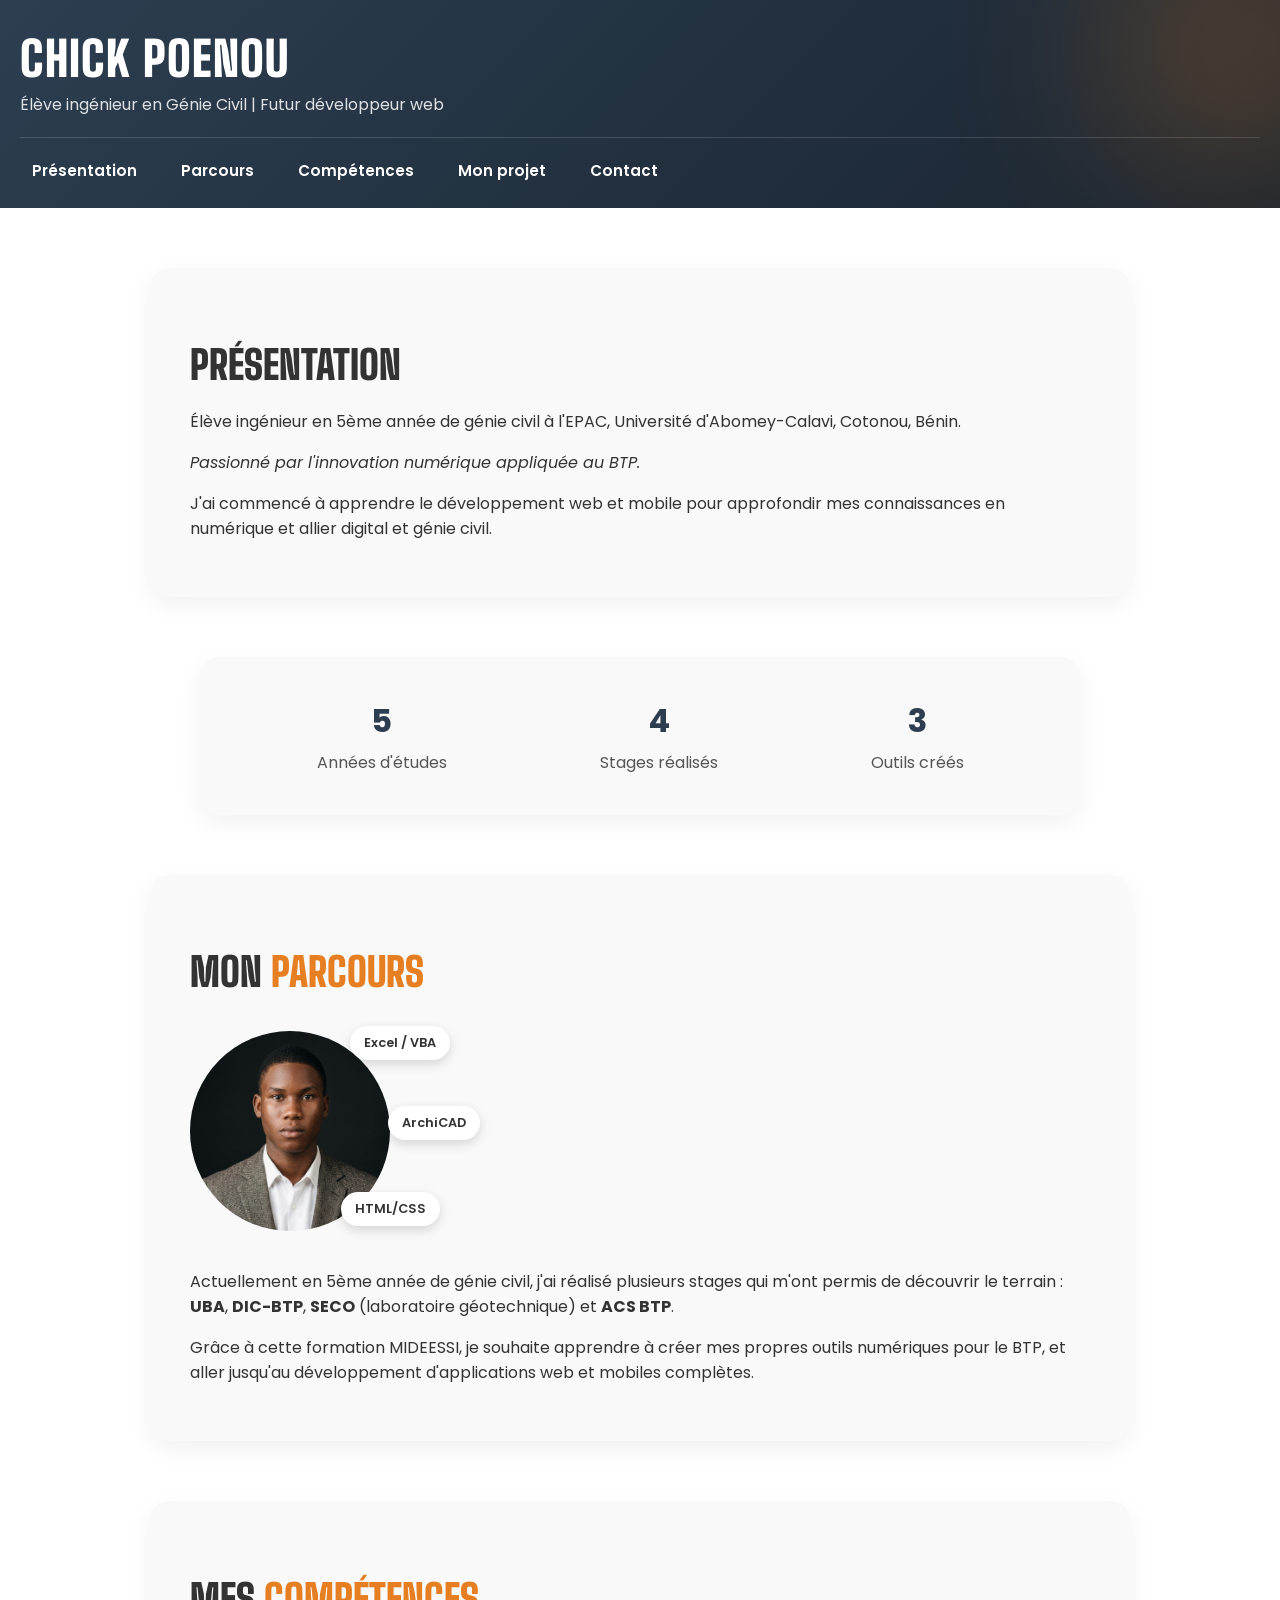
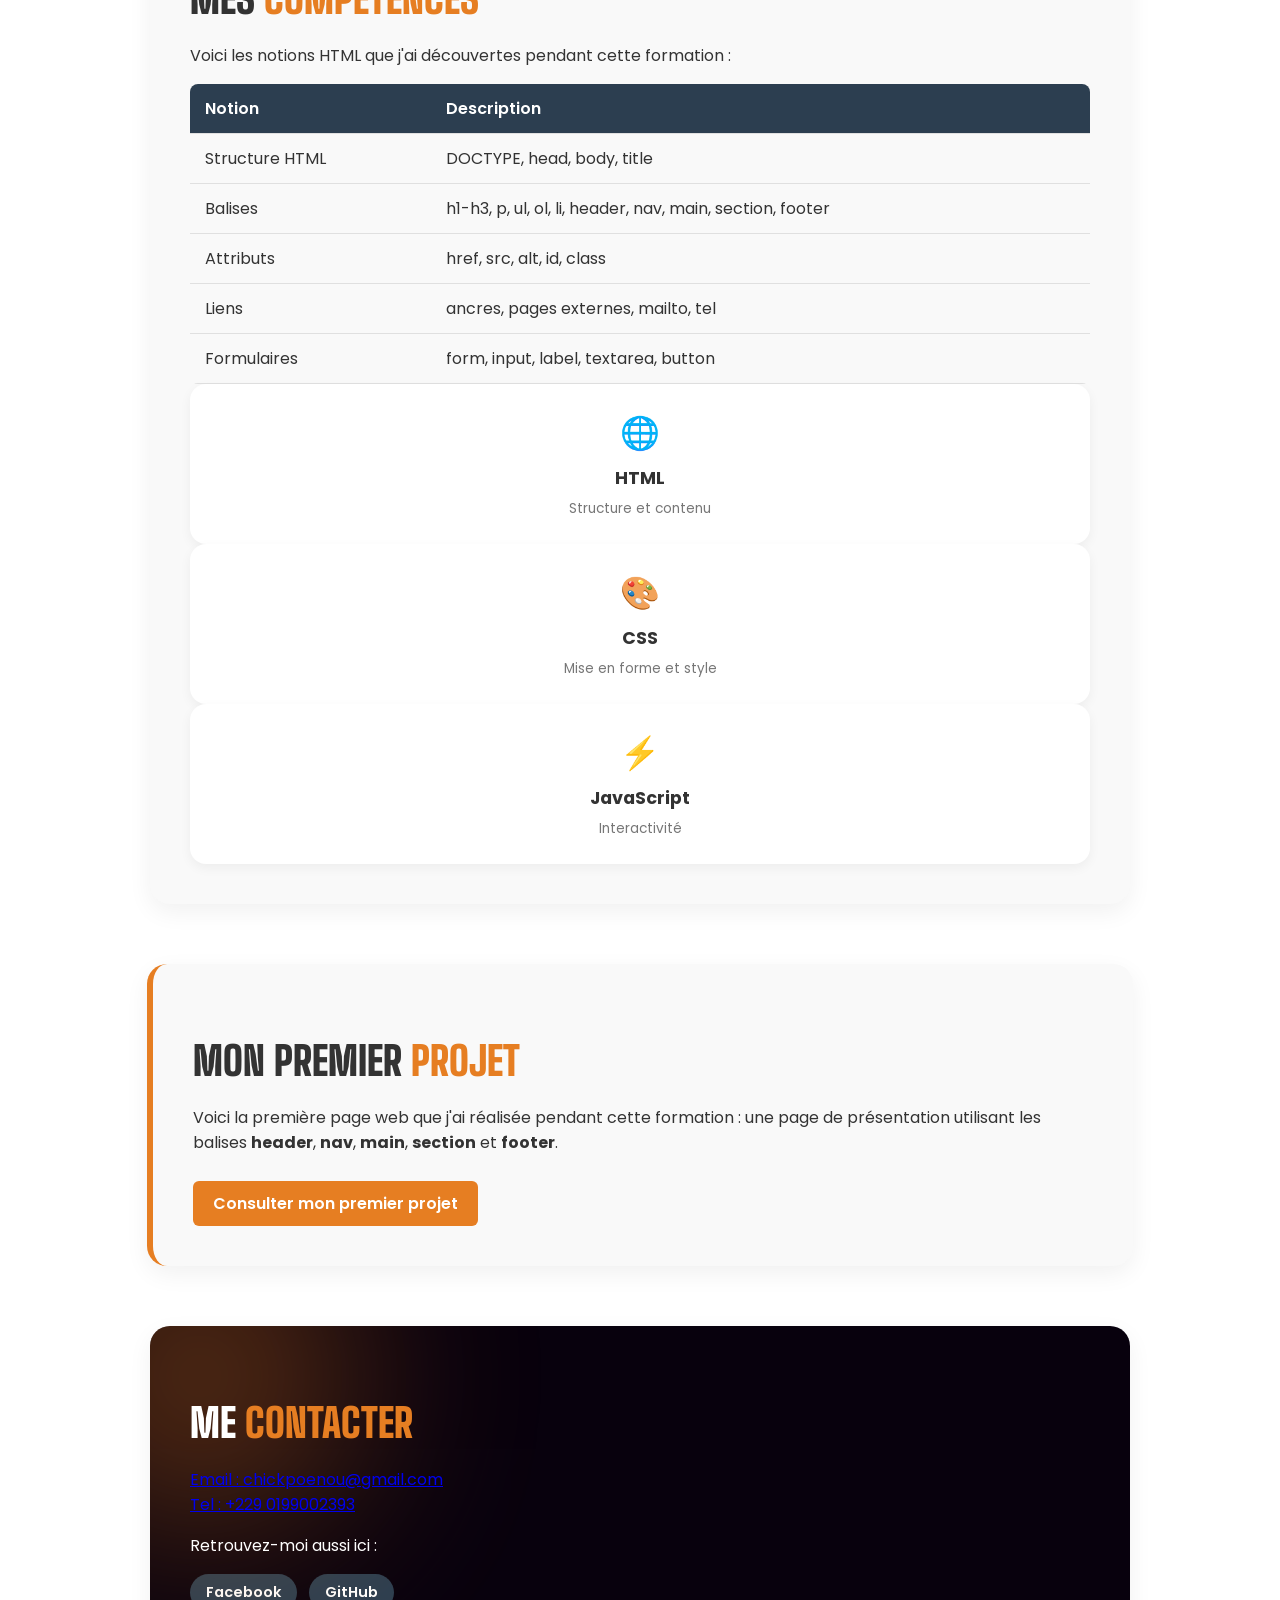
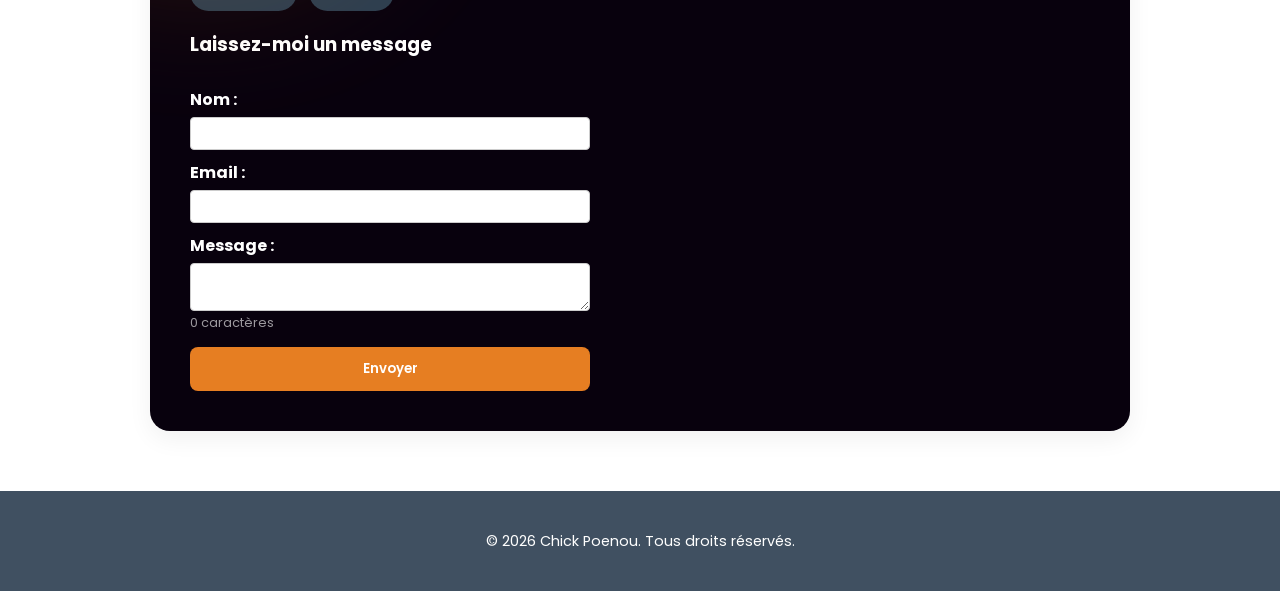
==== commit d11e561c: "Grille modernisee et boutons unifies" ====
--- a/index.html
+++ b/index.html
@@ -112,9 +112,21 @@
 <!-- GRID DEMO — grille de mise en page -->
             
             <div class="grille-demo">
-            <div class="grille-item">HTML</div>
-            <div class="grille-item">CSS</div>
-            <div class="grille-item">JavaScript</div>
+    <div class="grille-item">
+        <span class="icone">🌐</span>
+        <strong>HTML</strong>
+        <p>Structure et contenu</p>
+    </div>
+    <div class="grille-item">
+        <span class="icone">🎨</span>
+        <strong>CSS</strong>
+        <p>Mise en forme et style</p>
+    </div>
+    <div class="grille-item">
+        <span class="icone">⚡</span>
+        <strong>JavaScript</strong>
+        <p>Interactivité</p>
+    </div>
 </div>
         </section>
 
@@ -122,7 +134,7 @@
         <section id="projet" class="section-portfolio cache">
     <h2>Mon premier <span>projet</span></h2>
     <p>Voici la première page web que j'ai réalisée pendant cette formation : une page de présentation utilisant les balises <strong>header</strong>, <strong>nav</strong>, <strong>main</strong>, <strong>section</strong> et <strong>footer</strong>.</p>
-    <a href="premier-projet.html" target="_blank">Consulter mon premier projet</a>
+    <a href="premier-projet.html" target="_blank" class="btn">Consulter mon premier projet</a>
 </section>
 
         <!-- Section 5 (fils de main) : Contact -->
@@ -156,7 +168,7 @@
                 <textarea id="message" name="message"></textarea>
                 <p id="compteur">0 caractères</p>           
 
-                <button type="submit">Envoyer</button>
+                <button type="submit" class="btn">Envoyer</button>
             </form>
         </section>
     </main>
--- a/style.css
+++ b/style.css
@@ -223,18 +223,30 @@
 /* ========================================
    GRID DEMO — grille de mise en page
    ======================================== */
-.grille-demo {
-    display: grid;
-    grid-template-columns: repeat(3, 1fr);
-    gap: 15px;
-    margin-top: 20px;
-}
-
 .grille-item {
-    background-color: #f4f4f4;
-    padding: 15px;
-    border-radius: 6px;
+    background-color: white;
+    padding: 25px 15px;
+    border-radius: 16px;
     text-align: center;
+    box-shadow: 0 4px 12px rgba(0, 0, 0, 0.05);
+    display: flex;
+    flex-direction: column;
+    gap: 8px;
+}
+
+.grille-item .icone {
+    font-size: 2rem;
+}
+
+.grille-item strong {
+    font-size: 1.1rem;
+    color: var(--couleur-texte-sombre);
+}
+
+.grille-item p {
+    font-size: 0.85rem;
+    color: #777;
+    margin: 0;
 }
 /* ========================================
    TRANSITIONS — effets doux au survol
@@ -433,4 +445,26 @@
     font-size: 0.8rem;
     color: rgba(255, 255, 255, 0.6);
     margin: 3px 0 0;
+}
+/* ========================================
+   BOUTON — style unifié réutilisable
+   ======================================== */
+.btn {
+    display: inline-block;
+    padding: 12px 24px;
+    background-color: var(--couleur-accent);
+    color: white;
+    text-decoration: none;
+    border: none;
+    border-radius: 8px;
+    font-weight: 600;
+    font-family: 'Poppins', Arial, sans-serif;
+    cursor: pointer;
+    transition: all 0.3s ease;
+}
+
+.btn:hover {
+    background-color: var(--couleur-principale);
+    transform: translateY(-2px);
+    box-shadow: 0 6px 16px rgba(0, 0, 0, 0.15);
 }
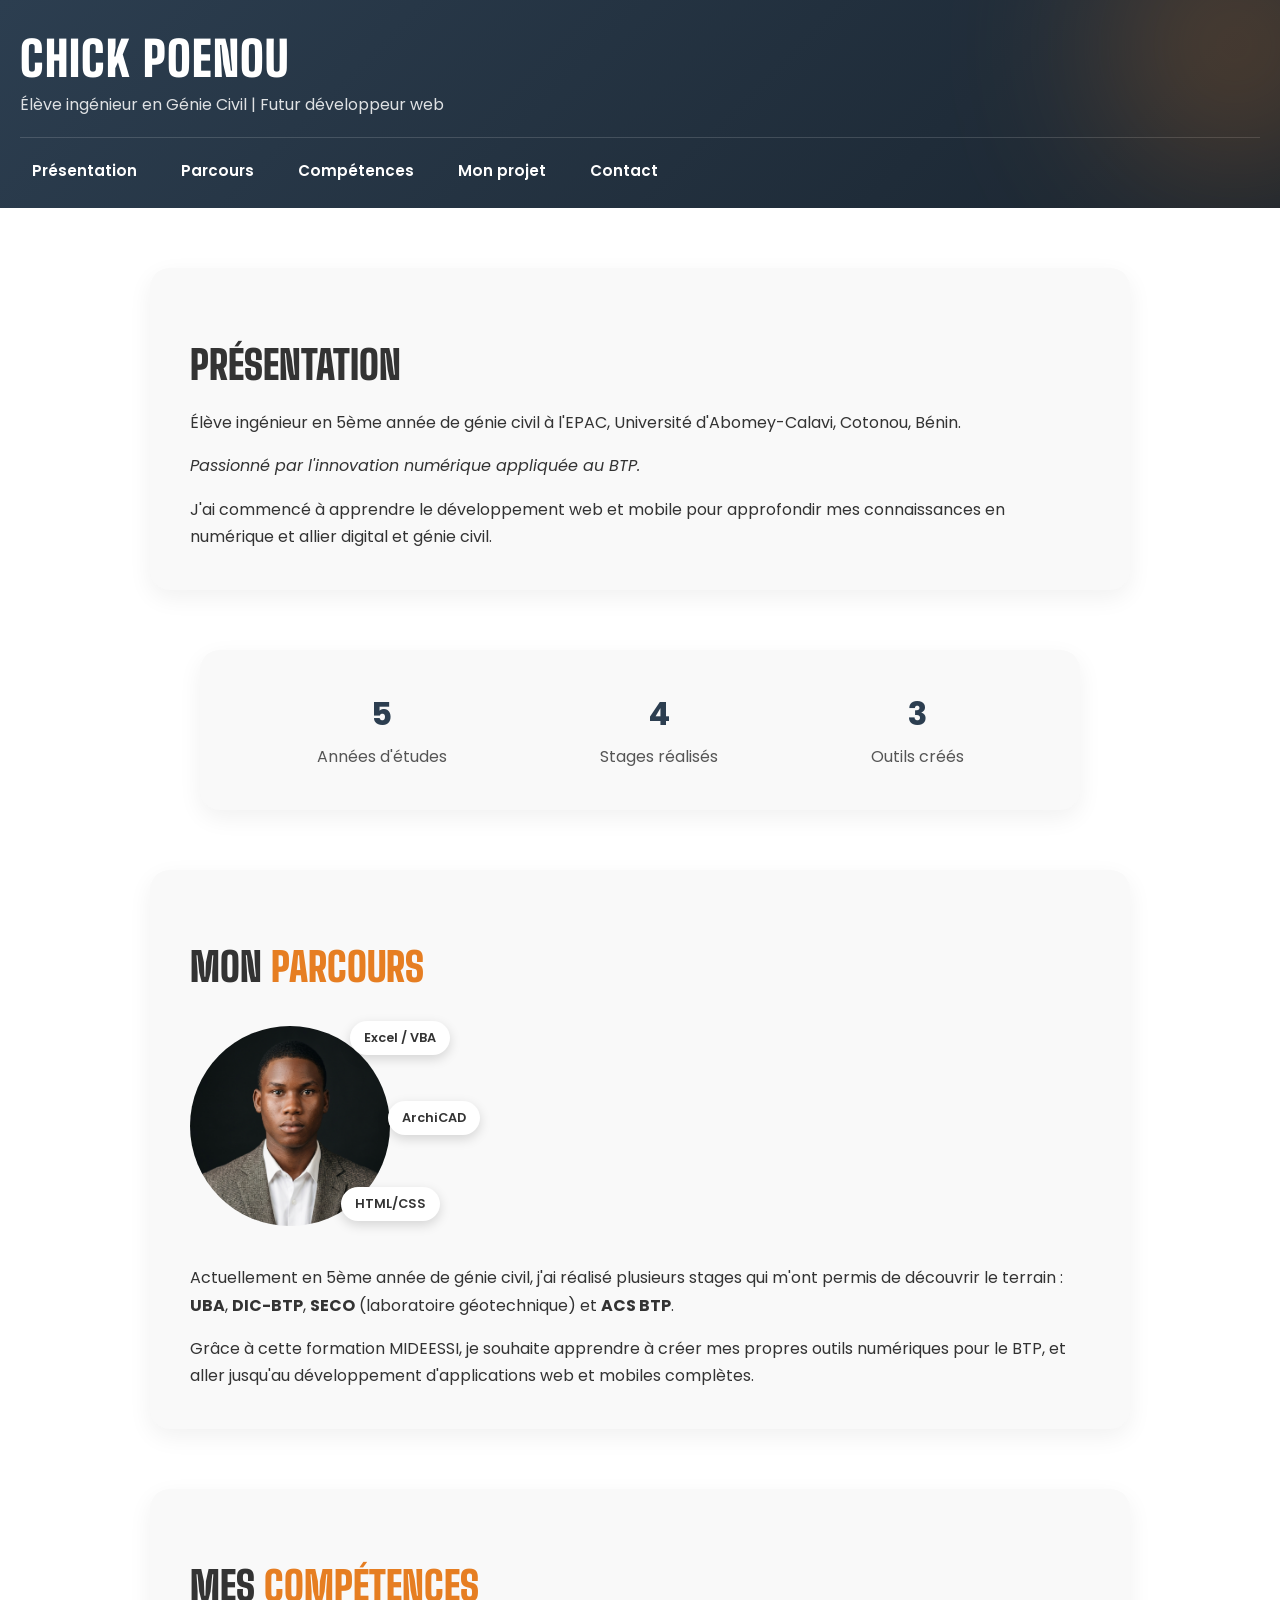
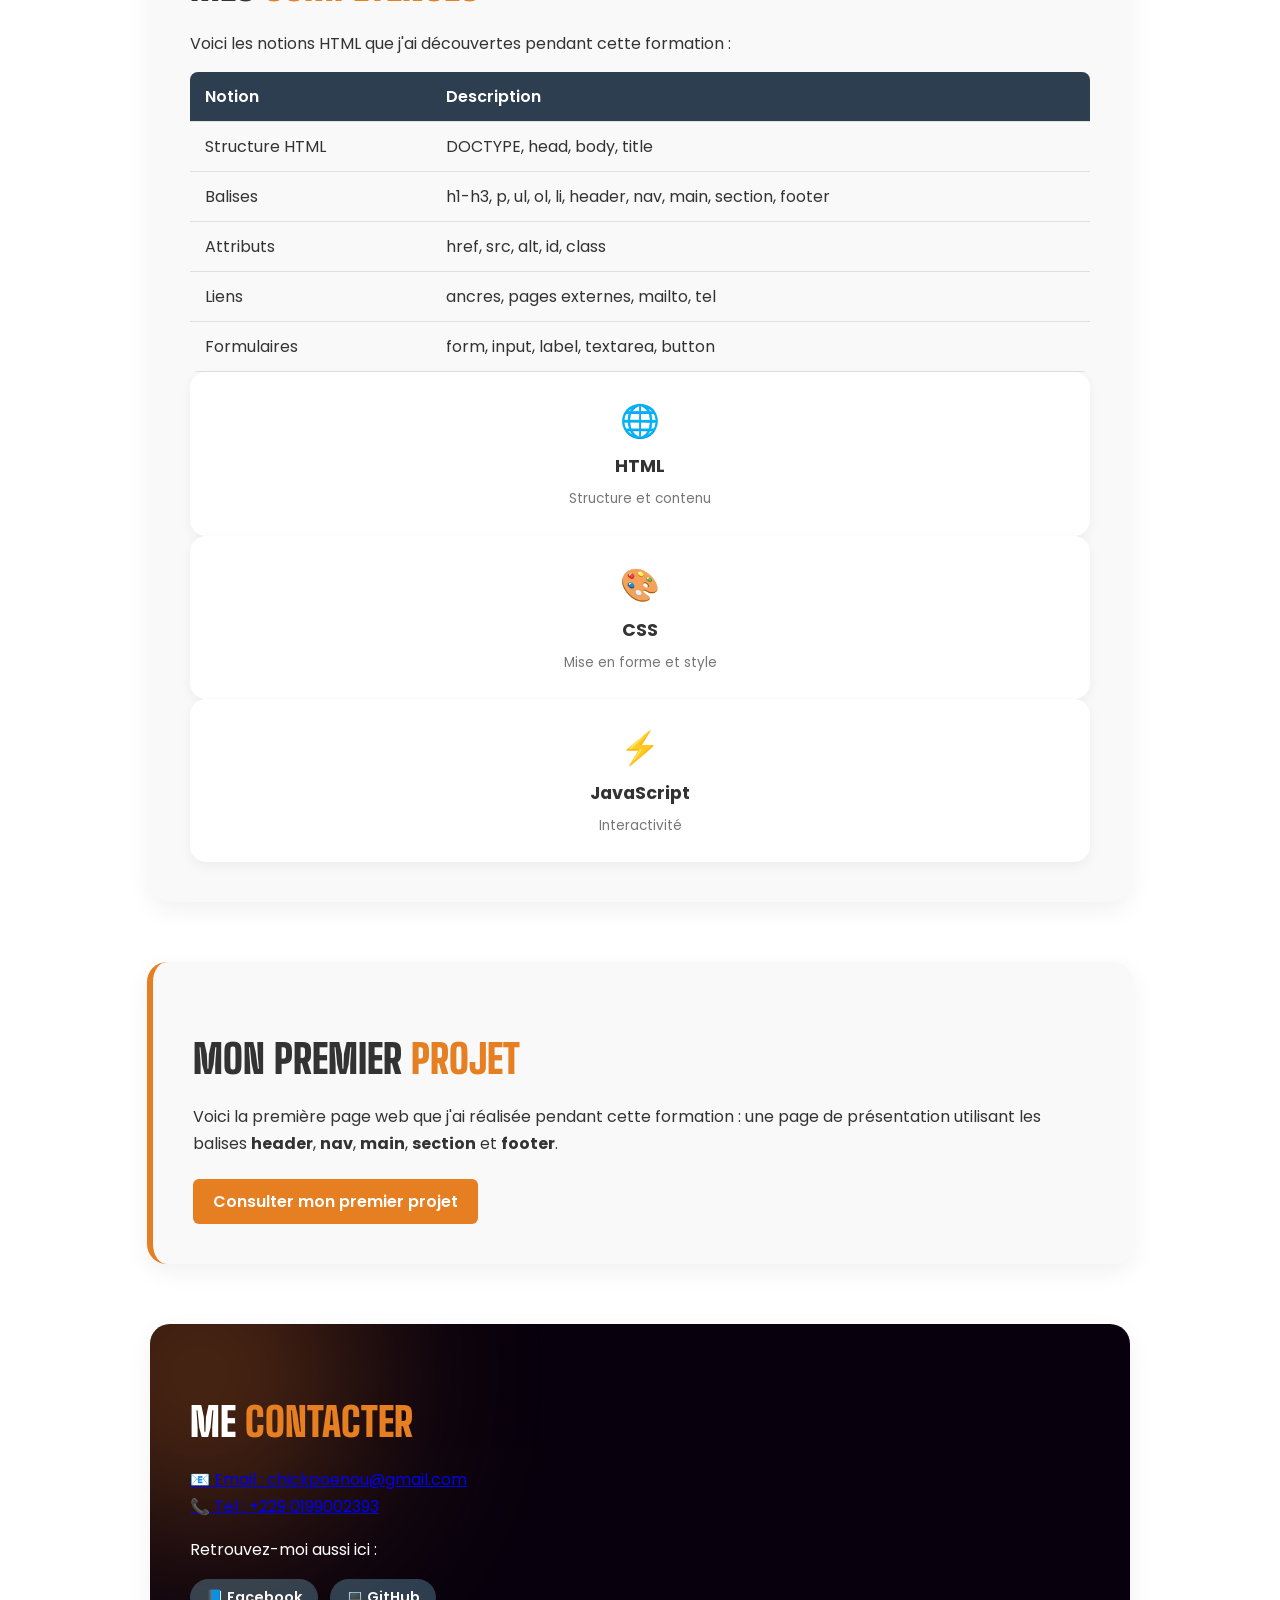
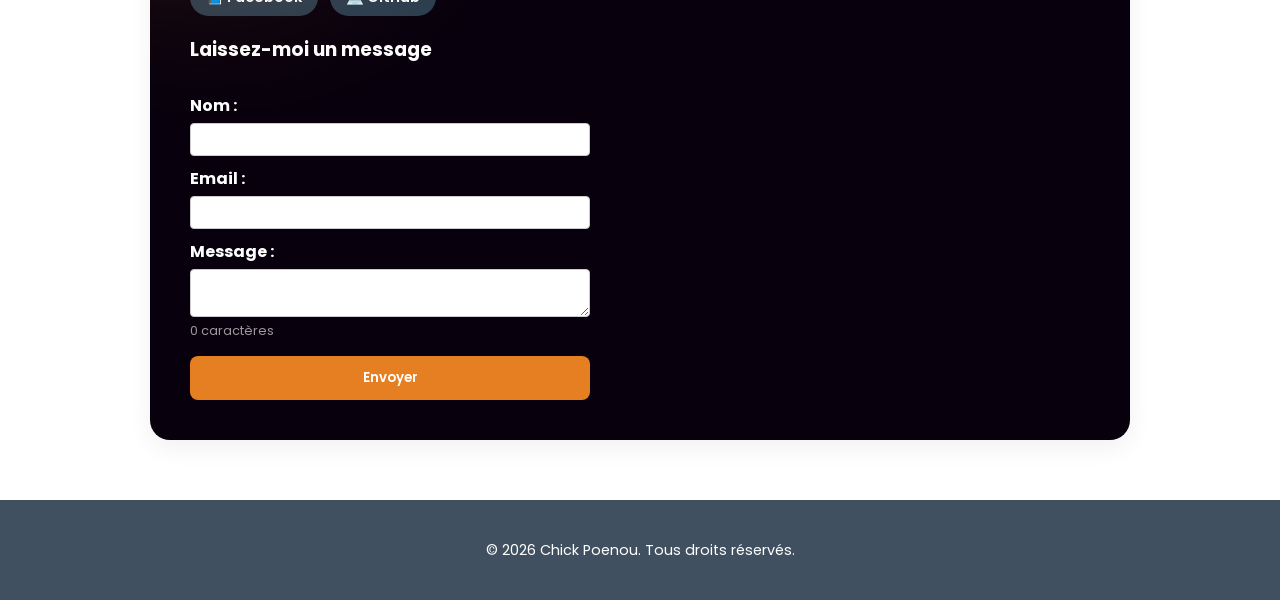
==== commit 2769531c: "Ajout icones et amelioration espacements" ====
--- a/index.html
+++ b/index.html
@@ -141,17 +141,16 @@
         <section id="contact" class="section-portfolio cache">
             <h2>Me <span>contacter</span></h2>
 
-             <p>
-                <a href="mailto:chickpoenou@gmail.com">Email : chickpoenou@gmail.com</a><br>
-                <a href="tel:+2290199002393">Tel : +229 0199002393</a>
-             </p>
+            <p>
+              <a href="mailto:chickpoenou@gmail.com">📧 Email : chickpoenou@gmail.com</a><br>
+              <a href="tel:+2290199002393">📞 Tel : +229 0199002393</a>
+            </p>
 
-             <p>Retrouvez-moi aussi ici :</p>
+            <p>Retrouvez-moi aussi ici :</p>
 
-            <!-- ul (fils de section) : parent des li -->
             <ul>
-                <li><a href="https://www.facebook.com/nettanel-poenou" target="_blank">Facebook</a></li>
-                <li><a href="https://github.com/Chickpoenou" target="_blank">GitHub</a></li>
+              <li><a href="https://www.facebook.com/nettanel-poenou" target="_blank">📘 Facebook</a></li>
+              <li><a href="https://github.com/Chickpoenou" target="_blank">💻 GitHub</a></li>
             </ul>
 
             <h3>Laissez-moi un message</h3>
--- a/style.css
+++ b/style.css
@@ -467,4 +467,15 @@
     background-color: var(--couleur-principale);
     transform: translateY(-2px);
     box-shadow: 0 6px 16px rgba(0, 0, 0, 0.15);
+}
+/* ========================================
+   COHÉRENCE — espacements uniformes
+   ======================================== */
+section p {
+    line-height: 1.7;
+    margin-bottom: 12px;
+}
+
+section p:last-child {
+    margin-bottom: 0;
 }
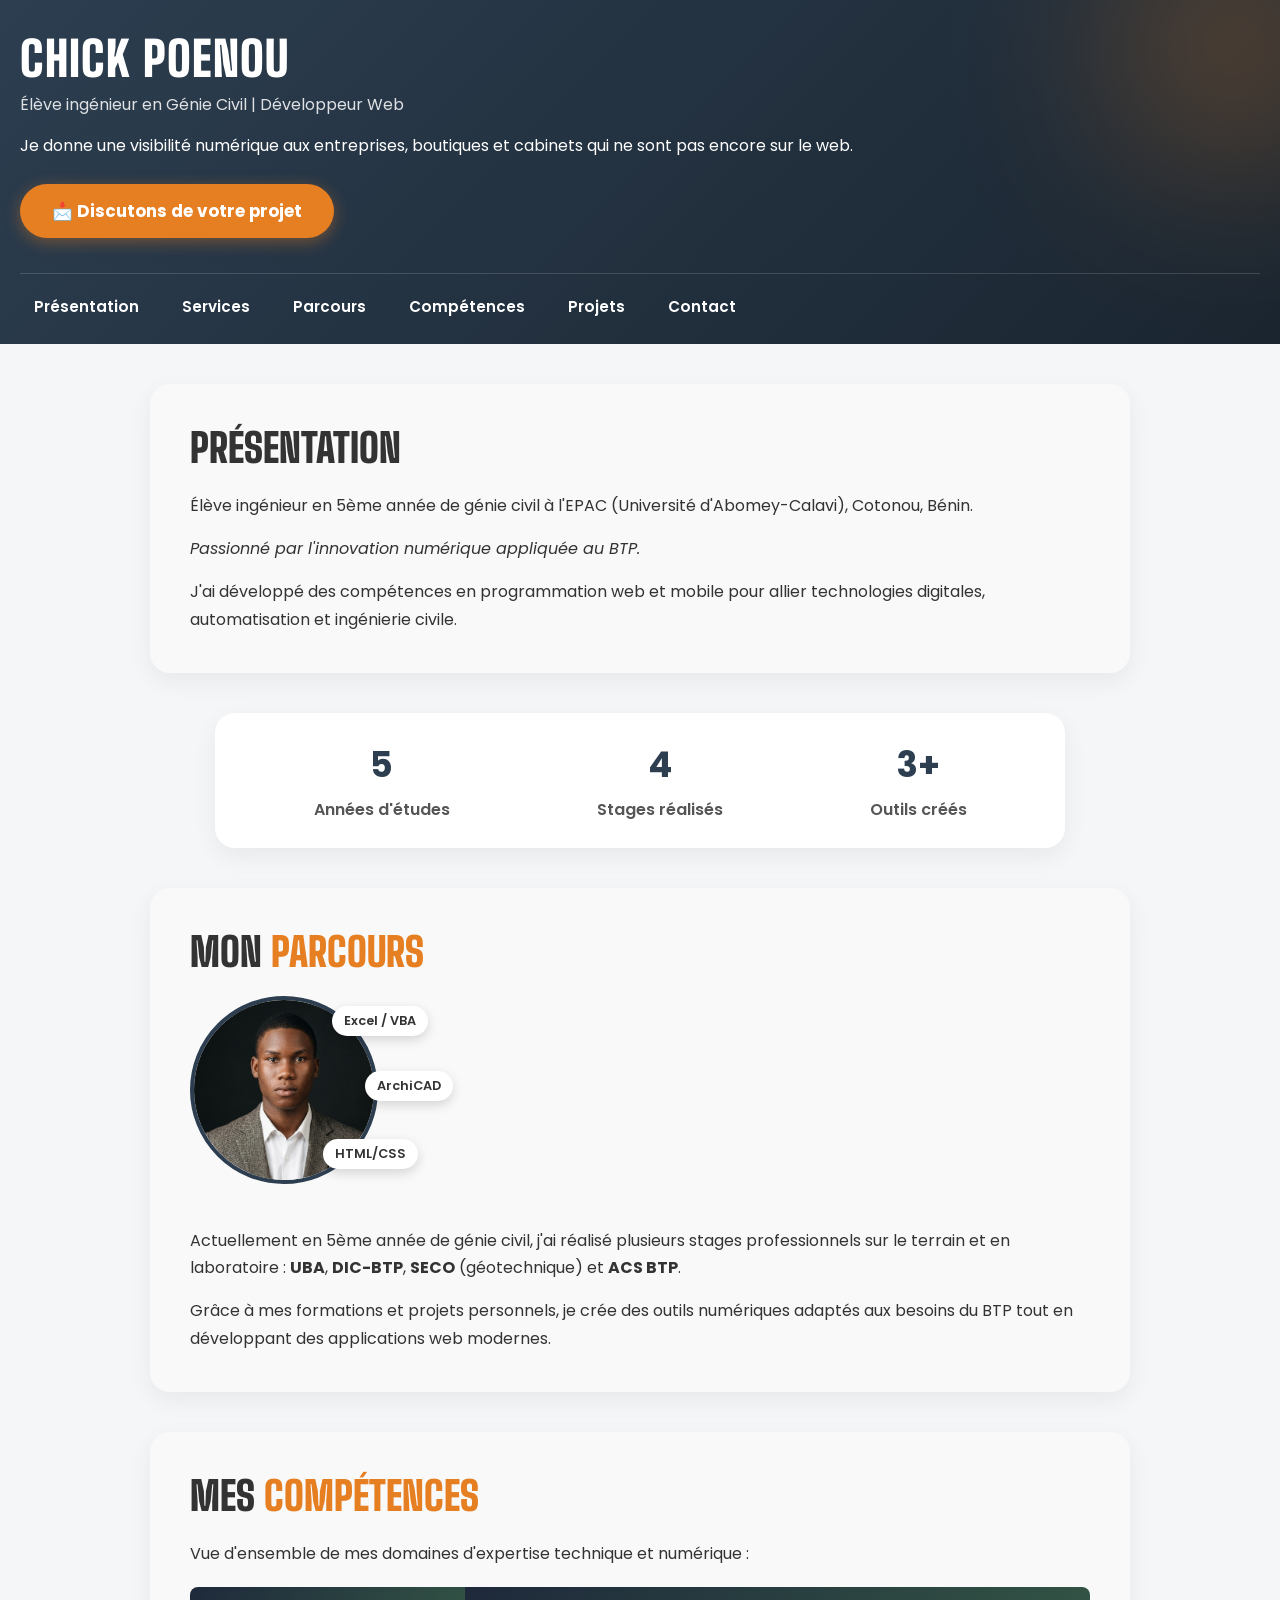
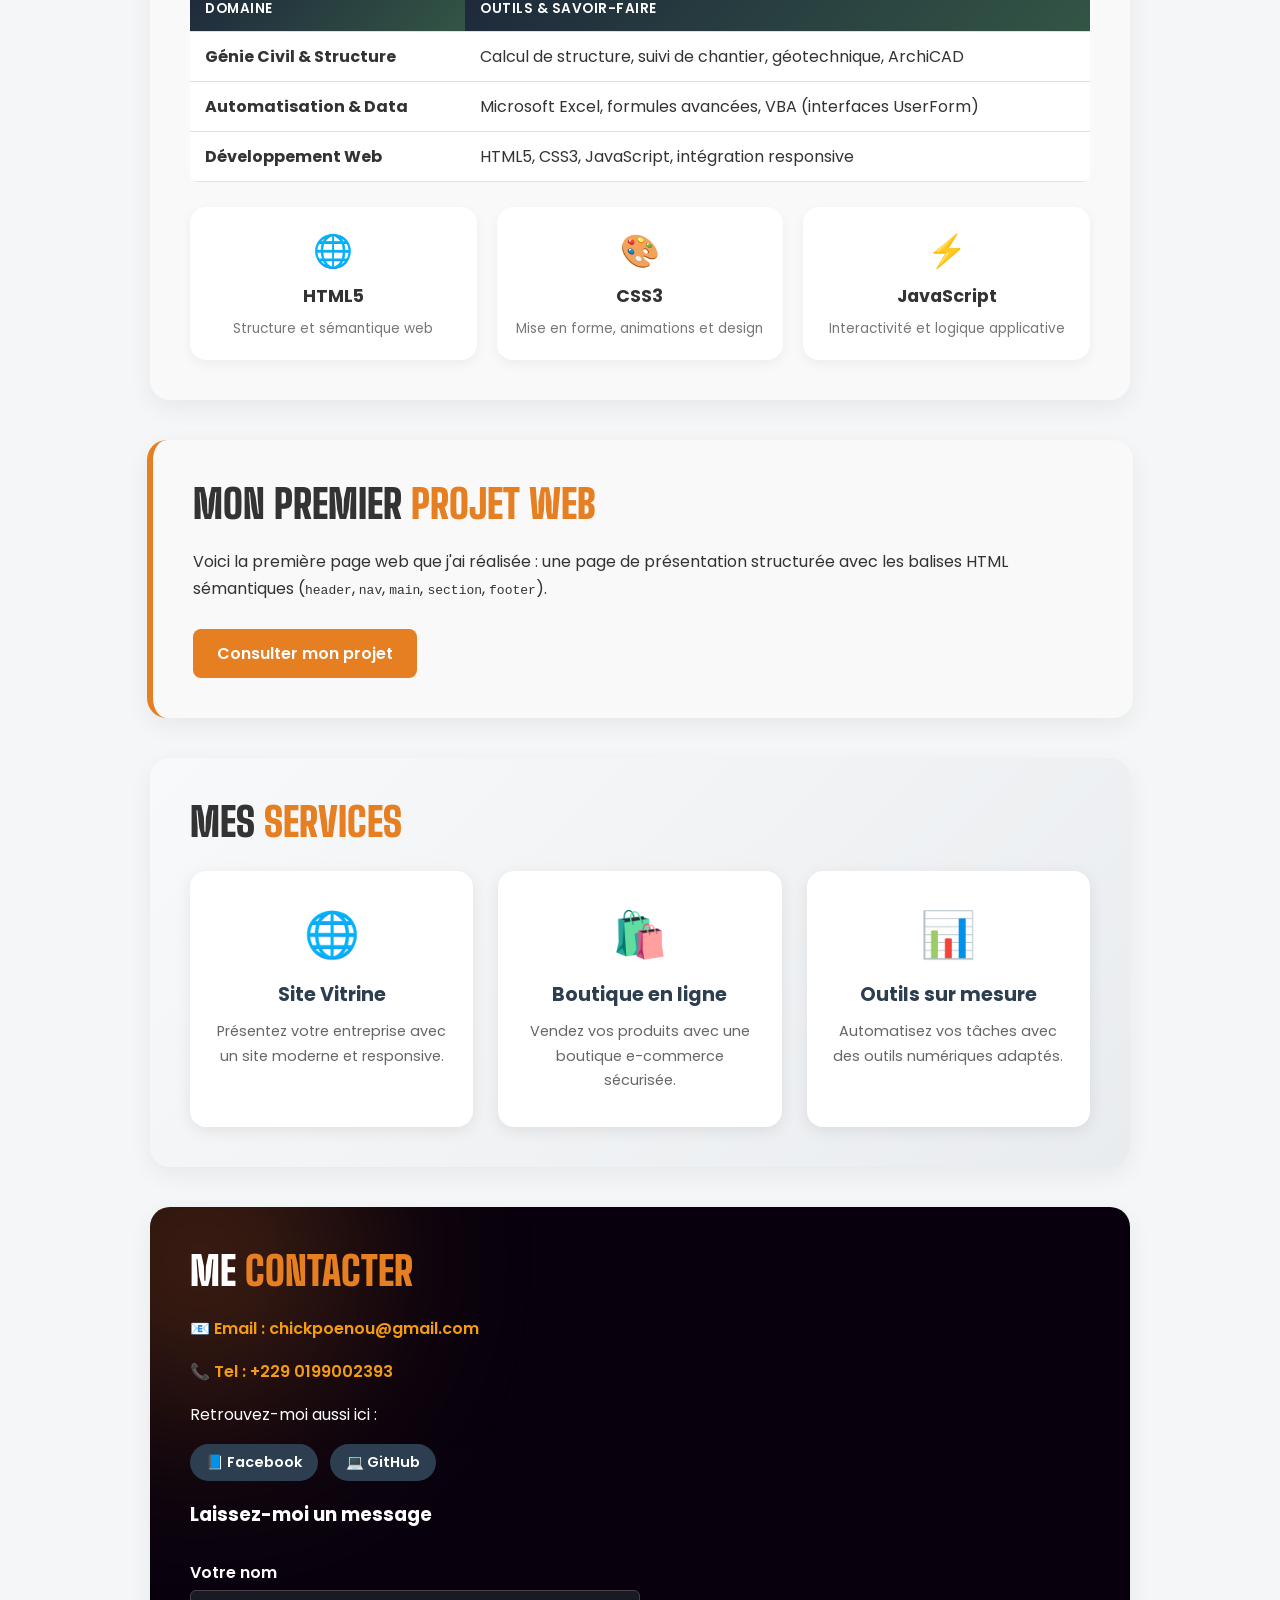
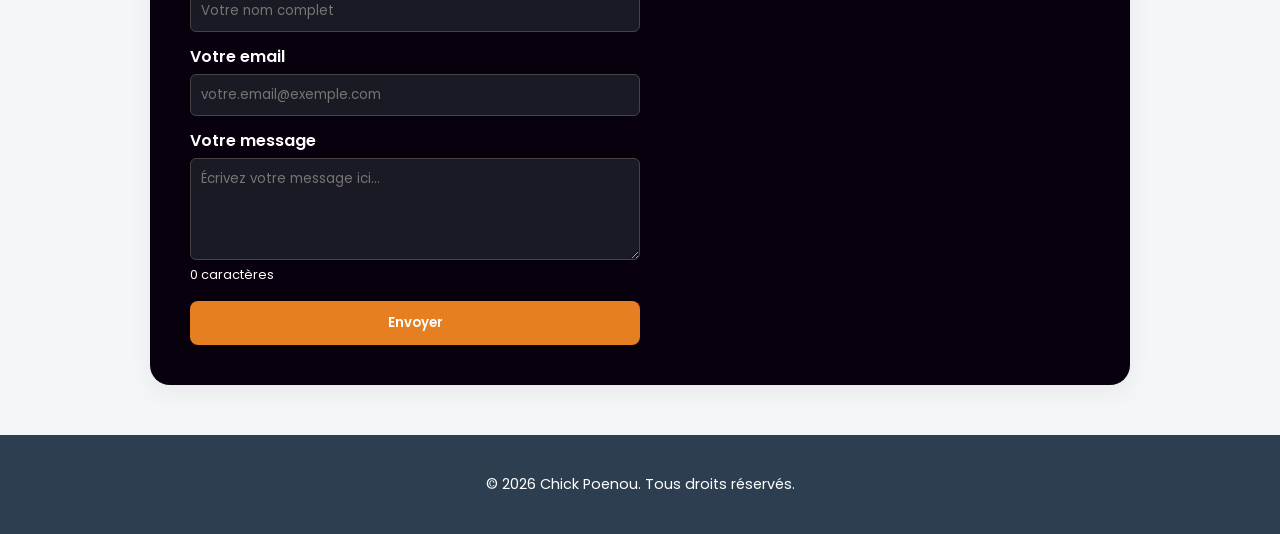
==== commit d9c3e5d8: "Mise à jour du portfolio : formulaire Formspree, corrections diverses" ====
--- a/index.html
+++ b/index.html
@@ -3,7 +3,8 @@
 <head>
     <meta charset="UTF-8">
     <meta name="viewport" content="width=device-width, initial-scale=1.0">
-    <title>Chick Poenou | Portfolio</title>
+    <meta name="description" content="Chick Poenou - Élève ingénieur en Génie Civil et développeur web. Création de sites vitrines, boutiques en ligne et outils numériques sur mesure.">
+    <title>Chick Poenou | Portfolio & CV</title>
     <link rel="preconnect" href="https://fonts.googleapis.com">
     <link rel="preconnect" href="https://fonts.gstatic.com" crossorigin>
     <link href="https://fonts.googleapis.com/css2?family=Big+Shoulders+Display:wght@700;900&family=Poppins:wght@400;600;800&display=swap" rel="stylesheet">
@@ -11,38 +12,38 @@
 </head>
 <body>
 
-    <!-- ============================================
-         HEADER (parent) : bandeau du haut
-         Fils directs : h1, nav
-         ============================================ -->
+    <!-- HEADER -->
     <header>
-        <h1>Chick Poenou</h1>
-        <p class="sous-titre">Élève ingénieur en Génie Civil | Futur développeur web</p>
+    <h1>Chick Poenou</h1>
+    <p class="sous-titre">Élève ingénieur en Génie Civil | Développeur Web</p>
+    <p class="accroche">
+        Je donne une visibilité numérique aux entreprises, boutiques et cabinets 
+        qui ne sont pas encore sur le web.
+    </p>
+    <a href="#contact" class="btn-hero">📩 Discutons de votre projet</a>
+    <!-- Navigation -->
+    <nav>
+        <a href="#presentation">Présentation</a>
+        <a href="#services">Services</a>
+        <a href="#parcours">Parcours</a>
+        <a href="#competences">Compétences</a>
+        <a href="#projet">Projets</a>
+        <a href="#contact">Contact</a>
+    </nav>
+</header>
 
-        <!-- nav (fils de header, parent des liens) -->
-        <nav>
-            <a href="#presentation">Présentation</a>
-            <a href="#parcours">Parcours</a>
-            <a href="#competences">Compétences</a>
-            <a href="#projet">Mon projet</a>
-            <a href="#contact">Contact</a>
-        </nav>
-    </header>
-
-    <!-- ============================================
-         MAIN (parent) : contenu principal
-         Fils directs : les 5 <section>
-         ============================================ -->
+    <!-- MAIN CONTENT -->
     <main>
 
-        <!-- Section 1 (fils de main) : Présentation -->
+        <!-- Section 1 : Présentation -->
         <section id="presentation" class="section-portfolio cache">
             <h2>Présentation</h2>
-             <p>Élève ingénieur en 5ème année de génie civil à l'EPAC, Université d'Abomey-Calavi, Cotonou, Bénin.</p>
-             <p><em>Passionné par l'innovation numérique appliquée au BTP.</em></p>
-             <p>J'ai commencé à apprendre le développement web et mobile pour approfondir mes connaissances en numérique et allier digital et génie civil.</p>
+            <p>Élève ingénieur en 5ème année de génie civil à l'EPAC (Université d'Abomey-Calavi), Cotonou, Bénin.</p>
+            <p><em>Passionné par l'innovation numérique appliquée au BTP.</em></p>
+            <p>J'ai développé des compétences en programmation web et mobile pour allier technologies digitales, automatisation et ingénierie civile.</p>
         </section>
-        <!-- Section  (fils de main) : Stats -->
+
+        <!-- Section : Stats -->
         <section class="stats">
             <div class="stat-item">
                 <h3>5</h3>
@@ -53,118 +54,130 @@
                 <p>Stages réalisés</p>
             </div>
             <div class="stat-item">
-                <h3>3</h3>
+                <h3>3+</h3>
                 <p>Outils créés</p>
             </div>
         </section>
-        <!-- Section 2 (fils de main) : Parcours -->
+
+        <!-- Section 2 : Parcours -->
         <section id="parcours" class="section-portfolio cache">
-    <h2>Mon <span>parcours</span></h2>
-    
-    <div class="photo-conteneur">
-        <img src="photo-chick.png" alt="Photo de Chick Poenou">
-        <span class="badge badge-1">Excel / VBA</span>
-        <span class="badge badge-2">ArchiCAD</span>
-        <span class="badge badge-3">HTML/CSS</span>
-    </div>
+            <h2>Mon <span>parcours</span></h2>
+            
+            <div class="photo-conteneur">
+                <img src="photo-chick.png" alt="Photo de Chick Poenou">
+                <span class="badge badge-1">Excel / VBA</span>
+                <span class="badge badge-2">ArchiCAD</span>
+                <span class="badge badge-3">HTML/CSS</span>
+            </div>
 
-    <p>Actuellement en 5ème année de génie civil, j'ai réalisé plusieurs stages qui m'ont permis de découvrir le terrain : <strong>UBA</strong>, <strong>DIC-BTP</strong>, <strong>SECO</strong> (laboratoire géotechnique) et <strong>ACS BTP</strong>.</p>
-    <p>Grâce à cette formation MIDEESSI, je souhaite apprendre à créer mes propres outils numériques pour le BTP, et aller jusqu'au développement d'applications web et mobiles complètes.</p>
-</section>
+            <p>Actuellement en 5ème année de génie civil, j'ai réalisé plusieurs stages professionnels sur le terrain et en laboratoire : <strong>UBA</strong>, <strong>DIC-BTP</strong>, <strong>SECO</strong> (géotechnique) et <strong>ACS BTP</strong>.</p>
+            <p>Grâce à mes formations et projets personnels, je crée des outils numériques adaptés aux besoins du BTP tout en développant des applications web modernes.</p>
+        </section>
 
-        <!-- Section 3 (fils de main) : Compétences -->
+        <!-- Section 3 : Compétences -->
         <section id="competences" class="section-portfolio cache">
             <h2>Mes <span>compétences</span></h2>
-             <p>Voici les notions HTML que j'ai découvertes pendant cette formation :</p>
+            <p>Vue d'ensemble de mes domaines d'expertise technique et numérique :</p>
 
-            <!-- table (fils de section) : parent de thead et tbody -->
             <table>
                 <thead>
                     <tr>
-                        <th>Notion</th>
-                        <th>Description</th>
+                        <th>Domaine</th>
+                        <th>Outils & Savoir-faire</th>
                     </tr>
                 </thead>
                 <tbody>
                     <tr>
-                        <td>Structure HTML</td>
-                        <td>DOCTYPE, head, body, title</td>
+                        <td><strong>Génie Civil & Structure</strong></td>
+                        <td>Calcul de structure, suivi de chantier, géotechnique, ArchiCAD</td>
                     </tr>
                     <tr>
-                        <td>Balises</td>
-                        <td>h1-h3, p, ul, ol, li, header, nav, main, section, footer</td>
+                        <td><strong>Automatisation & Data</strong></td>
+                        <td>Microsoft Excel, formules avancées, VBA (interfaces UserForm)</td>
                     </tr>
                     <tr>
-                        <td>Attributs</td>
-                        <td>href, src, alt, id, class</td>
-                    </tr>
-                    <tr>
-                        <td>Liens</td>
-                        <td>ancres, pages externes, mailto, tel</td>
-                    </tr>
-                    <tr>
-                        <td>Formulaires</td>
-                        <td>form, input, label, textarea, button</td>
+                        <td><strong>Développement Web</strong></td>
+                        <td>HTML5, CSS3, JavaScript, intégration responsive</td>
                     </tr>
                 </tbody>
             </table>
 
-<!-- GRID DEMO — grille de mise en page -->
-            
+            <!-- GRID DEMO -->
             <div class="grille-demo">
-    <div class="grille-item">
-        <span class="icone">🌐</span>
-        <strong>HTML</strong>
-        <p>Structure et contenu</p>
-    </div>
-    <div class="grille-item">
-        <span class="icone">🎨</span>
-        <strong>CSS</strong>
-        <p>Mise en forme et style</p>
-    </div>
-    <div class="grille-item">
-        <span class="icone">⚡</span>
-        <strong>JavaScript</strong>
-        <p>Interactivité</p>
-    </div>
-</div>
+                <div class="grille-item">
+                    <span class="icone">🌐</span>
+                    <strong>HTML5</strong>
+                    <p>Structure et sémantique web</p>
+                </div>
+                <div class="grille-item">
+                    <span class="icone">🎨</span>
+                    <strong>CSS3</strong>
+                    <p>Mise en forme, animations et design</p>
+                </div>
+                <div class="grille-item">
+                    <span class="icone">⚡</span>
+                    <strong>JavaScript</strong>
+                    <p>Interactivité et logique applicative</p>
+                </div>
+            </div>
         </section>
 
-        <!-- Section 4 (fils de main) : Mon projet -->
+        <!-- Section 4 : Mon projet -->
         <section id="projet" class="section-portfolio cache">
-    <h2>Mon premier <span>projet</span></h2>
-    <p>Voici la première page web que j'ai réalisée pendant cette formation : une page de présentation utilisant les balises <strong>header</strong>, <strong>nav</strong>, <strong>main</strong>, <strong>section</strong> et <strong>footer</strong>.</p>
-    <a href="premier-projet.html" target="_blank" class="btn">Consulter mon premier projet</a>
-</section>
+            <h2>Mon premier <span>projet web</span></h2>
+            <p>Voici la première page web que j'ai réalisée : une page de présentation structurée avec les balises HTML sémantiques (<code>header</code>, <code>nav</code>, <code>main</code>, <code>section</code>, <code>footer</code>).</p>
+            <a href="premier-projet.html" target="_blank" class="btn">Consulter mon projet</a>
+        </section>
+        <section id="services">
+         <h2>Mes <span>services</span></h2>
+         <div class="services-grid">
+            <div class="service-card">
+                <span class="icone">🌐</span>
+                <h3>Site Vitrine</h3>
+                <p>Présentez votre entreprise avec un site moderne et responsive.</p>
+            </div>
+            <div class="service-card">
+                <span class="icone">🛍️</span>
+                <h3>Boutique en ligne</h3>
+                <p>Vendez vos produits avec une boutique e-commerce sécurisée.</p>
+            </div>
+            <div class="service-card">
+                <span class="icone">📊</span>
+                <h3>Outils sur mesure</h3>
+                <p>Automatisez vos tâches avec des outils numériques adaptés.</p>
+            </div>
+         </div>
+        </section>  
 
-        <!-- Section 5 (fils de main) : Contact -->
+        <!-- Section 5 : Contact -->
         <section id="contact" class="section-portfolio cache">
             <h2>Me <span>contacter</span></h2>
 
-            <p>
-              <a href="mailto:chickpoenou@gmail.com">📧 Email : chickpoenou@gmail.com</a><br>
-              <a href="tel:+2290199002393">📞 Tel : +229 0199002393</a>
-            </p>
+            <div class="contact-coordonnees">
+                <p><a href="mailto:chickpoenou@gmail.com">📧 Email : chickpoenou@gmail.com</a></p>
+                <p><a href="tel:+2290199002393">📞 Tel : +229 0199002393</a></p>
+            </div>
 
             <p>Retrouvez-moi aussi ici :</p>
 
-            <ul>
-              <li><a href="https://www.facebook.com/nettanel-poenou" target="_blank">📘 Facebook</a></li>
-              <li><a href="https://github.com/Chickpoenou" target="_blank">💻 GitHub</a></li>
+            <ul class="reseaux-sociaux">
+                <li><a href="https://www.facebook.com/nettanel-poenou" target="_blank">📘 Facebook</a></li>
+                <li><a href="https://github.com/Chickpoenou" target="_blank">💻 GitHub</a></li>
             </ul>
 
             <h3>Laissez-moi un message</h3>
 
-            <!-- form (fils de section) : parent des label, input, textarea, button -->
-            <form>
-                <label for="nom">Nom :</label>
-                <input type="text" id="nom" name="nom" required>
+            <form 
+                action="https://formspree.io/f/xzebdygk" 
+                method="POST">
+                <label for="nom">Votre nom</label>
+                <input type="text" id="nom" name="nom" placeholder="Votre nom complet" required>
 
-                <label for="email">Email :</label>
-                <input type="email" id="email" name="email" required>
+                <label for="email">Votre email</label>
+                <input type="email" id="email" name="email" placeholder="votre.email@exemple.com" required>
 
-                <label for="message">Message :</label>
-                <textarea id="message" name="message"></textarea>
+                <label for="message">Votre message</label>
+                <textarea id="message" name="message" rows="4" placeholder="Écrivez votre message ici..."></textarea>
                 <p id="compteur">0 caractères</p>           
 
                 <button type="submit" class="btn">Envoyer</button>
@@ -172,10 +185,7 @@
         </section>
     </main>
 
-    <!-- ============================================
-         FOOTER (parent) : pied de page
-         Fils direct : p
-         ============================================ -->
+    <!-- FOOTER -->
     <footer>
         <p>© 2026 Chick Poenou. Tous droits réservés.</p>
     </footer>
--- a/style.css
+++ b/style.css
@@ -1,5 +1,5 @@
 /* ========================================
-   VARIABLES — couleurs réutilisées partout
+   VARIABLES & GLOBALS
    ======================================== */
 :root {
     --couleur-principale: #2c3e50;
@@ -8,17 +8,21 @@
     --couleur-texte-sombre: #333;
     --couleur-fond-clair: #f9f9f9;
 }
-/* ========================================
-   BASE — styles généraux de la page
-   ======================================== */
+
+html {
+    scroll-behavior: smooth;
+}
+
 body {
     font-family: 'Poppins', Arial, sans-serif;
     margin: 0;
     padding: 0;
-     color: var(--couleur-texte-sombre);
-}
-/* ========================================
-   HEADER — bandeau du haut avec nom + menu
+    color: var(--couleur-texte-sombre);
+    background-color: #f4f6f8;
+}
+
+/* ========================================
+   HEADER
    ======================================== */
 header {
     background: linear-gradient(135deg, var(--couleur-principale) 0%, #1a2530 100%);
@@ -41,20 +45,6 @@
     opacity: 0.3;
 }
 
-nav {
-    margin-top: 20px;
-    padding-top: 15px;
-    border-top: 1px solid rgba(255, 255, 255, 0.15);
-    display: flex;
-    flex-wrap: wrap;
-    gap: 10px 20px;
-    padding-bottom: 20px;
-}
-
-/* ========================================
-   HEADER — h1
-   ======================================== */
-
 h1 {
     margin: 0;
     font-size: 3rem;
@@ -63,41 +53,57 @@
     text-transform: uppercase;
     letter-spacing: 1px;
 }
+
 .sous-titre {
     margin: 5px 0 15px;
     font-weight: 400;
     opacity: 0.85;
 }
-/* Liens du menu de navigation */
+
+nav {
+    margin-top: 20px;
+    padding-top: 15px;
+    border-top: 1px solid rgba(255, 255, 255, 0.15);
+    display: flex;
+    flex-wrap: wrap;
+    gap: 10px 15px;
+    padding-bottom: 20px;
+}
+
 nav a {
     color: var(--couleur-texte);
     text-decoration: none;
     font-weight: 600;
     font-size: 0.95rem;
-    padding: 6px 12px;
+    padding: 6px 14px;
     border-radius: 20px;
     transition: all 0.3s ease;
 }
 
-nav a:hover {
-    background-color: rgba(255, 255, 255, 0.15);
-    text-decoration: none;
-}
-
-/* ========================================
-   SECTIONS — mise en page générale du contenu
-   ======================================== */
-
+nav a:hover, nav a.actif {
+    background-color: var(--couleur-accent);
+}
+
+/* ========================================
+   SECTIONS
+   ======================================== */
 section {
     max-width: 900px;
-    margin: 60px auto;
+    margin: 40px auto;
     padding: 40px;
     background-color: var(--couleur-fond-clair);
     border-radius: 20px;
     box-shadow: 0 8px 24px rgba(0, 0, 0, 0.06);
 }
-/* Titres de chaque section 
-*/
+
+section p {
+    line-height: 1.7;
+    margin-bottom: 12px;
+}
+
+section p:last-child {
+    margin-bottom: 0;
+}
 
 h2 {
     color: var(--couleur-texte-sombre);
@@ -105,102 +111,16 @@
     font-weight: 900;
     font-family: 'Big Shoulders Display', sans-serif;
     text-transform: uppercase;
-    border-bottom: none;
+    margin-top: 0;
     margin-bottom: 20px;
 }
 
 h2 span {
     color: var(--couleur-accent);
 }
-/* ========================================
-   TABLEAU — section Compétences
-   ======================================== */
-table {
-    width: 100%;
-    border-collapse: collapse;
-    margin-top: 15px;
-    border-radius: 8px;
-    overflow: hidden;
-}
-
-th, td {
-    padding: 12px 15px;
-    text-align: left;
-    border-bottom: 1px solid #e0e0e0;
-}
-
-th {
-    background-color: var(--couleur-principale);
-    color: white;
-    font-weight: 600;
-}
-
-tbody tr:hover {
-    background-color: #f0f0f0;
-}
-
-/* ========================================
-   FORMULAIRE — section Contact
-   ======================================== */
-form {
-    display: flex;
-    flex-direction: column;
-    max-width: 400px;
-}
-
-label {
-    margin-top: 10px;
-    font-weight: bold;
-}
-
-input, textarea {
-    padding: 8px;
-    margin-top: 5px;
-    border: 1px solid #ccc;
-    border-radius: 4px;
-}
-
-button {
-    margin-top: 15px;
-    padding: 12px 20px;
-    background-color: var(--couleur-accent);
-    color: white;
-    border: none;
-    border-radius: 6px;
-    cursor: pointer;
-    font-family: 'Poppins', Arial, sans-serif;
-    font-weight: 600;
-}
-
-button:hover {
-    background-color: #cf6c1a;
-}
-
-/* ========================================
-   PHOTO — section Parcours
-   ======================================== */
-#parcours img {
-    width: 200px;
-    height: 200px;
-    object-fit: cover;
-    border-radius: 50%;
-    display: block;
-    margin: 15px 0;
-}
-/* ========================================
-   FOOTER — pied de page
-   ======================================== */
-footer {
-    background-color: var(--couleur-principale);
-    color: white;
-    text-align: center;
-    padding: 25px 15px;
-    margin-top: 50px;
-    font-size: 0.9rem;
-    opacity: 0.9;
-}
-/* ========================================
-   STATS — bloc de chiffres clés en ligne
+
+/* ========================================
+   STATS
    ======================================== */
 .stats {
     display: flex;
@@ -208,10 +128,12 @@
     max-width: 800px;
     margin: 30px auto;
     text-align: center;
+    background: white;
+    padding: 25px;
 }
 
 .stat-item h3 {
-    font-size: 2rem;
+    font-size: 2.2rem;
     color: var(--couleur-principale);
     margin: 0;
 }
@@ -219,156 +141,115 @@
 .stat-item p {
     margin: 5px 0 0;
     color: #555;
-}
-/* ========================================
-   GRID DEMO — grille de mise en page
-   ======================================== */
+    font-weight: 600;
+}
+
+/* ========================================
+   PHOTO & BADGES
+   ======================================== */
+.photo-conteneur {
+    position: relative;
+    display: inline-block;
+    margin-bottom: 20px;
+}
+
+#parcours img {
+    width: 180px;
+    height: 180px;
+    object-fit: cover;
+    border-radius: 50%;
+    display: block;
+    border: 4px solid var(--couleur-principale);
+}
+
+.badge {
+    position: absolute;
+    background-color: white;
+    color: var(--couleur-texte-sombre);
+    padding: 6px 12px;
+    border-radius: 20px;
+    font-size: 0.8rem;
+    font-weight: 600;
+    box-shadow: 0 4px 12px rgba(0, 0, 0, 0.15);
+}
+
+.badge-1 { top: 10px; right: -50px; }
+.badge-2 { top: 75px; right: -75px; }
+.badge-3 { bottom: 15px; right: -40px; }
+
+/* ========================================
+   TABLEAU
+   ======================================== */
+table {
+    width: 100%;
+    border-collapse: collapse;
+    margin: 20px 0;
+    border-radius: 8px;
+    overflow: hidden;
+    background: white;
+}
+
+th, td {
+    padding: 12px 15px;
+    text-align: left;
+    border-bottom: 1px solid #e0e0e0;
+}
+
+th {
+    background: linear-gradient(135deg, #1e293b 0%, #335545 100%);
+    color: white;
+    font-weight: 600;
+    text-transform: uppercase;
+    font-size: 0.85rem;
+    letter-spacing: 0.5px;
+}
+
+tbody tr:hover {
+    background-color: #f5f5f5;
+}
+
+/* ========================================
+   GRILLE DEMO
+   ======================================== */
+.grille-demo {
+    display: grid;
+    grid-template-columns: repeat(auto-fit, minmax(200px, 1fr));
+    gap: 20px;
+    margin-top: 25px;
+}
+
 .grille-item {
     background-color: white;
-    padding: 25px 15px;
+    padding: 20px 15px;
     border-radius: 16px;
     text-align: center;
     box-shadow: 0 4px 12px rgba(0, 0, 0, 0.05);
     display: flex;
     flex-direction: column;
     gap: 8px;
-}
-
-.grille-item .icone {
-    font-size: 2rem;
-}
-
-.grille-item strong {
-    font-size: 1.1rem;
-    color: var(--couleur-texte-sombre);
-}
-
-.grille-item p {
-    font-size: 0.85rem;
-    color: #777;
-    margin: 0;
-}
-/* ========================================
-   TRANSITIONS — effets doux au survol
-   ======================================== */
-nav a, button, .grille-item {
     transition: all 0.3s ease;
 }
+
+.grille-item .icone { font-size: 2rem; }
+.grille-item strong { font-size: 1.1rem; color: var(--couleur-texte-sombre); }
+.grille-item p { font-size: 0.85rem; color: #777; margin: 0; }
 
 .grille-item:hover {
     background-color: var(--couleur-principale);
     color: white;
     transform: translateY(-3px);
 }
-/* ========================================
-   BOUTON RETOUR EN HAUT
-   ======================================== */
-#retour-haut {
-    position: fixed;
-    bottom: 20px;
-    right: 20px;
-    display: none;
-    padding: 12px 16px;
-    font-size: 1.2rem;
-    border-radius: 50%;
-    background-color: var(--couleur-principale);
-    color: white;
-    border: none;
-    cursor: pointer;
-}
-/* ========================================
-   LIENS SOCIAUX — badges cliquables
-   ======================================== */
-#contact ul {
-    list-style: none;
-    padding: 0;
-    display: flex;
-    gap: 12px;
-}
-
-#contact ul li a {
-    display: inline-block;
-    padding: 8px 16px;
-    background-color: var(--couleur-principale);
-    color: white;
-    text-decoration: none;
-    border-radius: 20px;
-    font-weight: 600;
-    font-size: 0.9rem;
-}
-
-#contact ul li a:hover {
-    background-color: var(--couleur-accent);
-}
-/* ========================================
-   LIEN PROJET — style bouton
-   ======================================== */
-#projet a {
-    display: inline-block;
-    margin-top: 10px;
-    padding: 10px 20px;
-    background-color: var(--couleur-accent);
-    color: white;
-    text-decoration: none;
-    border-radius: 6px;
-    font-weight: 600;
-    transition: all 0.3s ease;
-}
-
-#projet a:hover {
-    background-color: var(--couleur-principale);
-    transform: translateY(-2px);
-}
-/* ========================================
-   ANIMATION AU SCROLL
-   ======================================== */
-.cache {
-    opacity: 0;
-    transform: translateY(40px);
-    transition: opacity 0.8s ease, transform 0.8s ease;
-}
-
-.visible {
-    opacity: 1;
-    transform: translateY(0);
-}
-/* ========================================
-   RESPONSIVE — adaptation mobile
-   ======================================== */
-@media (max-width: 768px) {
-
-    /* Stats : passer de côte-à-côte à empilé */
-    .stats {
-        flex-direction: column;
-        gap: 20px;
-    }
-
-    /* Tableau : permettre le défilement horizontal sans casser la page */
-    table {
-        display: block;
-        overflow-x: auto;
-        white-space: nowrap;
-    }
-
-    /* Photo : un peu plus petite sur mobile */
-    #parcours img {
-        width: 150px;
-        height: 150px;
-    }
-
-    /* Sections : moins de marge/padding pour gagner de la place */
-    section {
-        margin: 30px 15px;
-        padding: 20px;
-    }
-
-    /* Titres : un peu plus petits pour ne pas être trop imposants */
-    h2 {
-        font-size: 1.6rem;
-    }
-}
-/* ========================================
-   SECTION CONTACT — fond sombre avec effet
+.grille-item:hover strong, .grille-item:hover p { color: white; }
+
+/* ========================================
+   PROJET SECTION
+   ======================================== */
+#projet {
+    border-left: 6px solid var(--couleur-accent);
+}
+
+/* ========================================
+   CONTACT SECTION (Fond sombre)
    ======================================== */
 #contact {
     background-color: #08010d;
@@ -387,73 +268,92 @@
     background: var(--couleur-accent);
     border-radius: 50%;
     filter: blur(100px);
-    opacity: 0.4;
-}
-
-#contact h2 {
-    color: white;
+    opacity: 0.3;
+}
+
+#contact h2, #contact h3, #contact p, #contact label {
     position: relative;
     z-index: 2;
-}
-
-#contact p, #contact label {
+    color: white;
+}
+
+#contact a {
+    color: #f39c12;
+    text-decoration: none;
+    font-weight: 600;
+}
+
+#contact a:hover {
+    text-decoration: underline;
+}
+
+.reseaux-sociaux {
+    list-style: none;
+    padding: 0;
+    display: flex;
+    gap: 12px;
     position: relative;
     z-index: 2;
 }
-/* ========================================
-   BADGES FLOTTANTS — autour de la photo
-   ======================================== */
-.photo-conteneur {
+
+.reseaux-sociaux a {
+    display: inline-block;
+    padding: 8px 16px;
+    background-color: var(--couleur-principale);
+    color: white !important;
+    text-decoration: none !important;
+    border-radius: 20px;
+    font-size: 0.9rem;
+    transition: all 0.3s ease;
+}
+
+.reseaux-sociaux a:hover {
+    background-color: var(--couleur-accent);
+}
+
+/* Formulaire Contact */
+form {
+    display: flex;
+    flex-direction: column;
+    max-width: 450px;
     position: relative;
-    display: inline-block;
-}
-
-.badge {
-    position: absolute;
-    background-color: white;
-    color: var(--couleur-texte-sombre);
-    padding: 8px 14px;
-    border-radius: 20px;
-    font-size: 0.8rem;
-    font-weight: 600;
-    box-shadow: 0 4px 12px rgba(0, 0, 0, 0.15);
-}
-
-.badge-1 {
-    top: 10px;
-    right: -60px;
-}
-
-.badge-2 {
-    top: 90px;
-    right: -90px;
-}
-
-.badge-3 {
-    bottom: 20px;
-    right: -50px;
-}
-/* ========================================
-   SECTION PROJET — mise en avant
-   ======================================== */
-#projet {
-    border-left: 6px solid var(--couleur-accent);
-}/* ========================================
-   COMPTEUR DE CARACTÈRES
-   ======================================== */
+    z-index: 2;
+}
+
+label {
+    margin-top: 12px;
+    font-weight: 600;
+}
+
+input, textarea {
+    padding: 10px;
+    margin-top: 5px;
+    border: 1px solid #444;
+    border-radius: 6px;
+    background-color: #1a1a24;
+    color: white;
+    font-family: inherit;
+}
+
+input:focus, textarea:focus {
+    outline: 2px solid var(--couleur-accent);
+}
+
 #compteur {
     font-size: 0.8rem;
     color: rgba(255, 255, 255, 0.6);
-    margin: 3px 0 0;
-}
-/* ========================================
-   BOUTON — style unifié réutilisable
+    margin: 4px 0 0;
+}
+
+/* ========================================
+   BOUTONS & FOOTER
    ======================================== */
 .btn {
     display: inline-block;
+    margin-top: 15px;
     padding: 12px 24px;
     background-color: var(--couleur-accent);
-    color: white;
+    color: white !important;
     text-decoration: none;
     border: none;
     border-radius: 8px;
@@ -464,18 +364,147 @@
 }
 
 .btn:hover {
+    background-color: #d35400;
+    transform: translateY(-2px);
+    box-shadow: 0 6px 16px rgba(0, 0, 0, 0.2);
+}
+
+footer {
     background-color: var(--couleur-principale);
-    transform: translateY(-2px);
-    box-shadow: 0 6px 16px rgba(0, 0, 0, 0.15);
-}
-/* ========================================
-   COHÉRENCE — espacements uniformes
-   ======================================== */
-section p {
-    line-height: 1.7;
+    color: white;
+    text-align: center;
+    padding: 25px 15px;
+    margin-top: 50px;
+    font-size: 0.9rem;
+}
+
+#retour-haut {
+    position: fixed;
+    bottom: 20px;
+    right: 20px;
+    display: none;
+    padding: 12px 16px;
+    font-size: 1.2rem;
+    border-radius: 50%;
+    background-color: var(--couleur-accent);
+    color: white;
+    border: none;
+    cursor: pointer;
+    z-index: 100;
+}
+
+/* ========================================
+   ANIMATIONS & RESPONSIVE
+   ======================================== */
+.cache {
+    opacity: 0;
+    transform: translateY(40px);
+    transition: opacity 0.8s ease, transform 0.8s ease;
+}
+
+.visible {
+    opacity: 1;
+    transform: translateY(0);
+}
+
+@media (max-width: 768px) {
+    .stats {
+        flex-direction: column;
+        gap: 20px;
+    }
+
+    table {
+        display: block;
+        overflow-x: auto;
+        white-space: nowrap;
+    }
+
+    .badge {
+        position: static;
+        display: inline-block;
+        margin: 5px 2px;
+    }
+
+    .photo-conteneur {
+        display: flex;
+        flex-direction: column;
+        align-items: center;
+    }
+
+    section {
+        margin: 20px 10px;
+        padding: 20px;
+    }
+
+    h1 { font-size: 2.2rem; }
+    h2 { font-size: 1.8rem; }
+}
+/* ========================================
+   SERVICES SECTION
+   ======================================== */
+#services {
+    background: linear-gradient(135deg, #f8f9fa 0%, #e9ecef 100%);
+}
+
+.services-grid {
+    display: grid;
+    grid-template-columns: repeat(auto-fit, minmax(250px, 1fr));
+    gap: 25px;
+    margin-top: 25px;
+}
+
+.service-card {
+    background: white;
+    padding: 30px 20px;
+    border-radius: 16px;
+    text-align: center;
+    box-shadow: 0 4px 16px rgba(0, 0, 0, 0.08);
+    transition: all 0.3s ease;
+    border-bottom: 4px solid transparent;
+}
+
+.service-card:hover {
+    transform: translateY(-8px);
+    box-shadow: 0 8px 30px rgba(0, 0, 0, 0.12);
+    border-bottom-color: var(--couleur-accent);
+}
+
+.service-card .icone {
+    font-size: 2.8rem;
+    display: block;
     margin-bottom: 12px;
 }
 
-section p:last-child {
-    margin-bottom: 0;
+.service-card h3 {
+    font-size: 1.2rem;
+    color: var(--couleur-principale);
+    margin: 10px 0;
+}
+
+.service-card p {
+    font-size: 0.9rem;
+    color: #666;
+    margin: 0;
+}
+/* ========================================
+   HERO BUTTON
+   ======================================== */
+.btn-hero {
+    display: inline-block;
+    margin: 10px 0 15px;
+    padding: 14px 32px;
+    background: var(--couleur-accent);
+    color: white !important;
+    text-decoration: none;
+    border-radius: 50px;
+    font-weight: 700;
+    font-size: 1.05rem;
+    transition: all 0.3s ease;
+    box-shadow: 0 4px 16px rgba(230, 126, 34, 0.4);
+}
+
+.btn-hero:hover {
+    background: #d35400;
+    transform: scale(1.05);
+    box-shadow: 0 6px 24px rgba(230, 126, 34, 0.5);
 }
